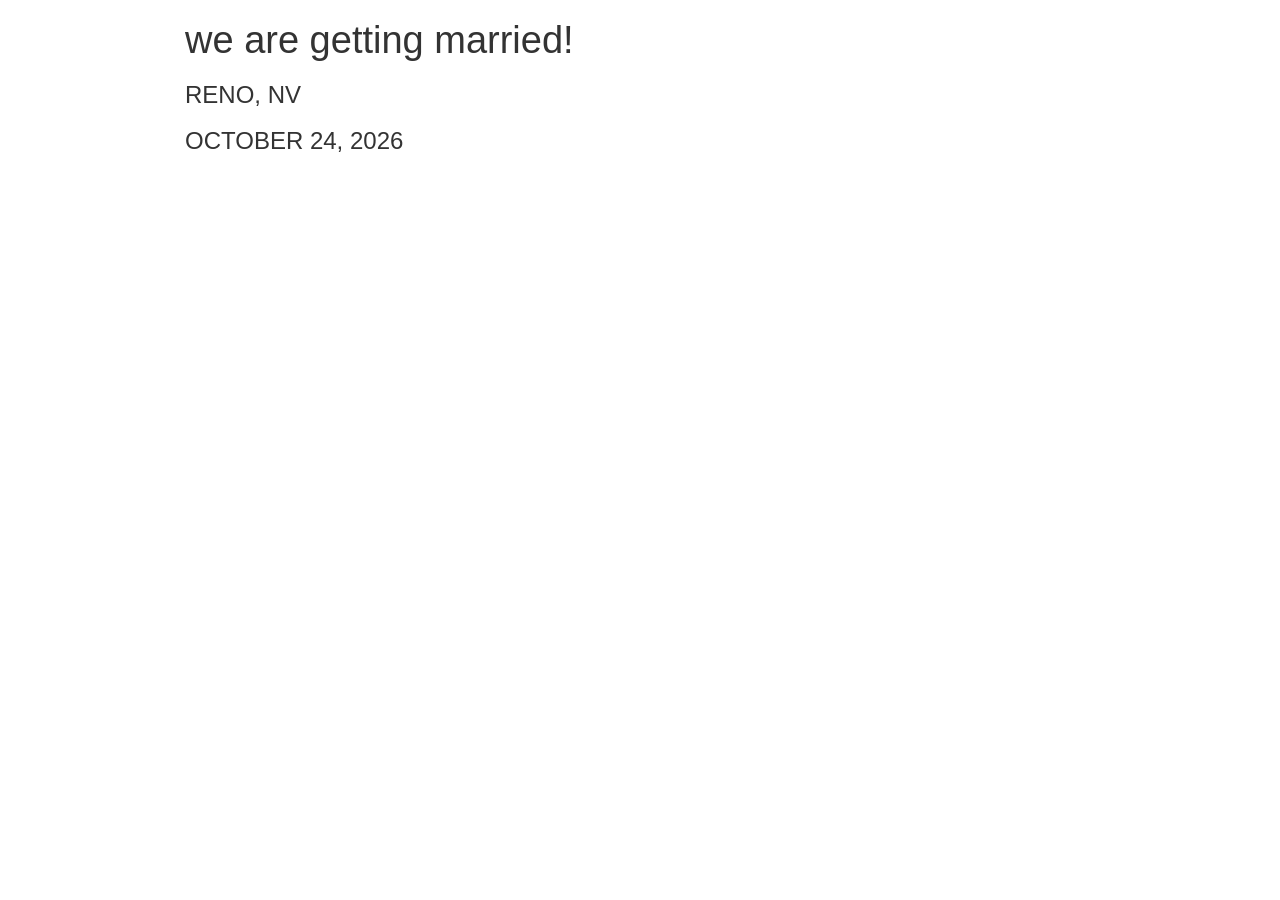
==== docs/index.html @ 5b74a3f0 "Add files via upload" ====
<!DOCTYPE html>

<html>

<head>

<meta charset="utf-8" />
<meta name="generator" content="pandoc" />
<meta http-equiv="X-UA-Compatible" content="IE=EDGE" />




<title>we are getting married!</title>

<script src="site_libs/header-attrs-2.31/header-attrs.js"></script>
<script src="site_libs/jquery-3.6.0/jquery-3.6.0.min.js"></script>
<meta name="viewport" content="width=device-width, initial-scale=1" />
<link href="site_libs/bootstrap-3.3.5/css/bootstrap.min.css" rel="stylesheet" />
<script src="site_libs/bootstrap-3.3.5/js/bootstrap.min.js"></script>
<script src="site_libs/bootstrap-3.3.5/shim/html5shiv.min.js"></script>
<script src="site_libs/bootstrap-3.3.5/shim/respond.min.js"></script>
<style>h1 {font-size: 34px;}
       h1.title {font-size: 38px;}
       h2 {font-size: 30px;}
       h3 {font-size: 24px;}
       h4 {font-size: 18px;}
       h5 {font-size: 16px;}
       h6 {font-size: 12px;}
       code {color: inherit; background-color: rgba(0, 0, 0, 0.04);}
       pre:not([class]) { background-color: white }</style>
<script src="site_libs/navigation-1.1/tabsets.js"></script>
<link href="site_libs/highlightjs-9.12.0/default.css" rel="stylesheet" />
<script src="site_libs/highlightjs-9.12.0/highlight.js"></script>

<style type="text/css">
  code{white-space: pre-wrap;}
  span.smallcaps{font-variant: small-caps;}
  span.underline{text-decoration: underline;}
  div.column{display: inline-block; vertical-align: top; width: 50%;}
  div.hanging-indent{margin-left: 1.5em; text-indent: -1.5em;}
  ul.task-list{list-style: none;}
    </style>

<style type="text/css">code{white-space: pre;}</style>
<script type="text/javascript">
if (window.hljs) {
  hljs.configure({languages: []});
  hljs.initHighlightingOnLoad();
  if (document.readyState && document.readyState === "complete") {
    window.setTimeout(function() { hljs.initHighlighting(); }, 0);
  }
}
</script>









<style type = "text/css">
.main-container {
  max-width: 940px;
  margin-left: auto;
  margin-right: auto;
}
img {
  max-width:100%;
}
.tabbed-pane {
  padding-top: 12px;
}
.html-widget {
  margin-bottom: 20px;
}
button.code-folding-btn:focus {
  outline: none;
}
summary {
  display: list-item;
}
details > summary > p:only-child {
  display: inline;
}
pre code {
  padding: 0;
}
</style>



<!-- tabsets -->

<style type="text/css">
.tabset-dropdown > .nav-tabs {
  display: inline-table;
  max-height: 500px;
  min-height: 44px;
  overflow-y: auto;
  border: 1px solid #ddd;
  border-radius: 4px;
}

.tabset-dropdown > .nav-tabs > li.active:before, .tabset-dropdown > .nav-tabs.nav-tabs-open:before {
  content: "\e259";
  font-family: 'Glyphicons Halflings';
  display: inline-block;
  padding: 10px;
  border-right: 1px solid #ddd;
}

.tabset-dropdown > .nav-tabs.nav-tabs-open > li.active:before {
  content: "\e258";
  font-family: 'Glyphicons Halflings';
  border: none;
}

.tabset-dropdown > .nav-tabs > li.active {
  display: block;
}

.tabset-dropdown > .nav-tabs > li > a,
.tabset-dropdown > .nav-tabs > li > a:focus,
.tabset-dropdown > .nav-tabs > li > a:hover {
  border: none;
  display: inline-block;
  border-radius: 4px;
  background-color: transparent;
}

.tabset-dropdown > .nav-tabs.nav-tabs-open > li {
  display: block;
  float: none;
}

.tabset-dropdown > .nav-tabs > li {
  display: none;
}
</style>

<!-- code folding -->




</head>

<body>


<div class="container-fluid main-container">




<div id="header">



<h1 class="title toc-ignore">we are getting married!</h1>

</div>


<div id="reno-nv" class="section level3">
<h3>RENO, NV</h3>
</div>
<div id="october-24-2026" class="section level3">
<h3>OCTOBER 24, 2026</h3>
</div>




</div>

<script>

// add bootstrap table styles to pandoc tables
function bootstrapStylePandocTables() {
  $('tr.odd').parent('tbody').parent('table').addClass('table table-condensed');
}
$(document).ready(function () {
  bootstrapStylePandocTables();
});


</script>

<!-- tabsets -->

<script>
$(document).ready(function () {
  window.buildTabsets("TOC");
});

$(document).ready(function () {
  $('.tabset-dropdown > .nav-tabs > li').click(function () {
    $(this).parent().toggleClass('nav-tabs-open');
  });
});
</script>

<!-- code folding -->


<!-- dynamically load mathjax for compatibility with self-contained -->
<script>
  (function () {
    var script = document.createElement("script");
    script.type = "text/javascript";
    script.src  = "https://mathjax.rstudio.com/latest/MathJax.js?config=TeX-AMS-MML_HTMLorMML";
    document.getElementsByTagName("head")[0].appendChild(script);
  })();
</script>

</body>
</html>
---- docs/site_libs/highlightjs-9.12.0/default.css ----
.hljs-literal {
  color: #990073;
}

.hljs-number {
  color: #099;
}

.hljs-comment {
  color: #998;
  font-style: italic;
}

.hljs-keyword {
  color: #900;
  font-weight: bold;
}

.hljs-string {
  color: #d14;
}
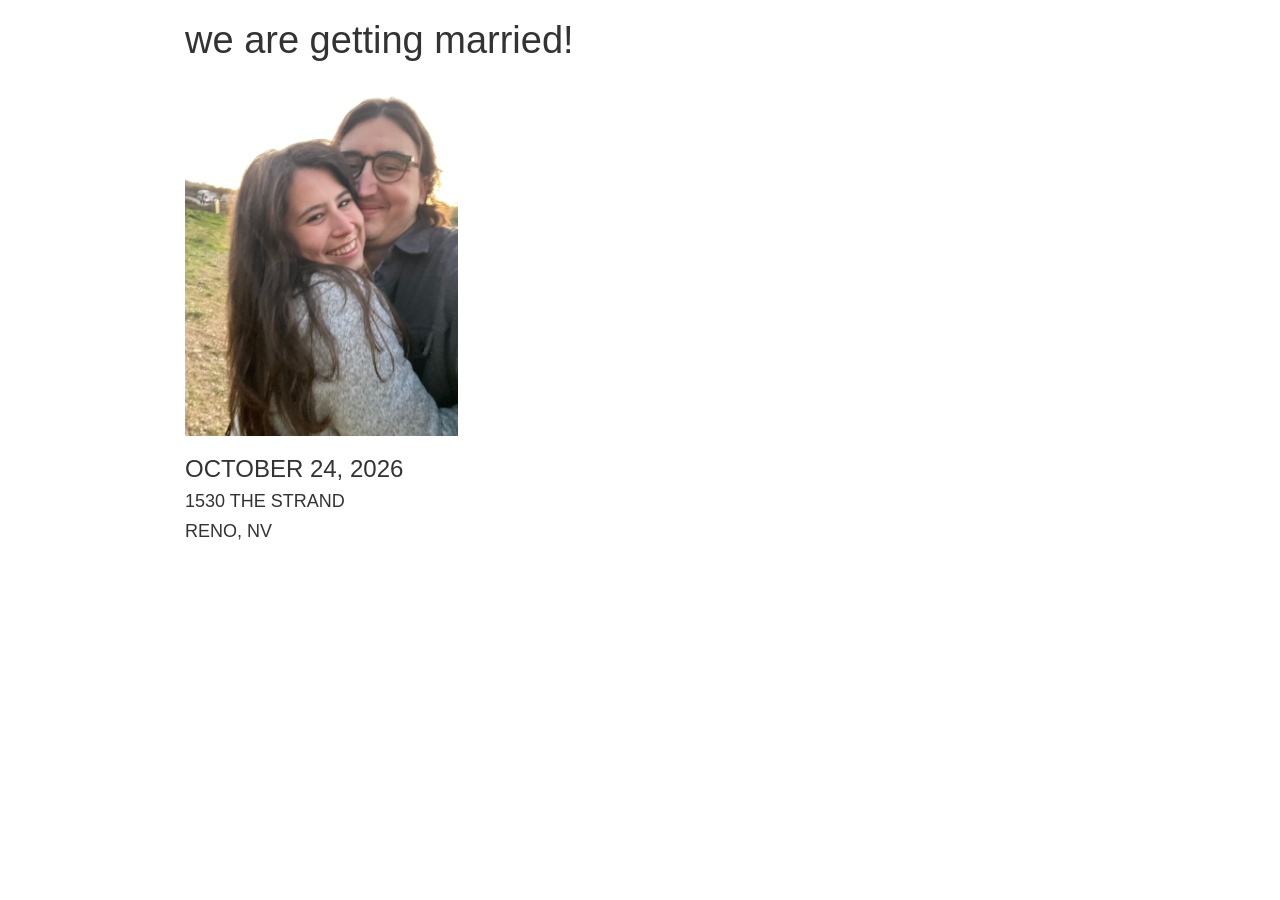
==== commit 16df194a: "Add files via upload" ====
--- a/docs/index.html
+++ b/docs/index.html
@@ -165,11 +165,15 @@
 </div>
 
 
-<div id="reno-nv" class="section level3">
-<h3>RENO, NV</h3>
-</div>
+<p><img src="IMG_5767.JPG" alt="" width="30%" /></p>
 <div id="october-24-2026" class="section level3">
 <h3>OCTOBER 24, 2026</h3>
+<div id="the-strand" class="section level4">
+<h4>1530 THE STRAND</h4>
+</div>
+<div id="reno-nv" class="section level4">
+<h4>RENO, NV</h4>
+</div>
 </div>
 
 
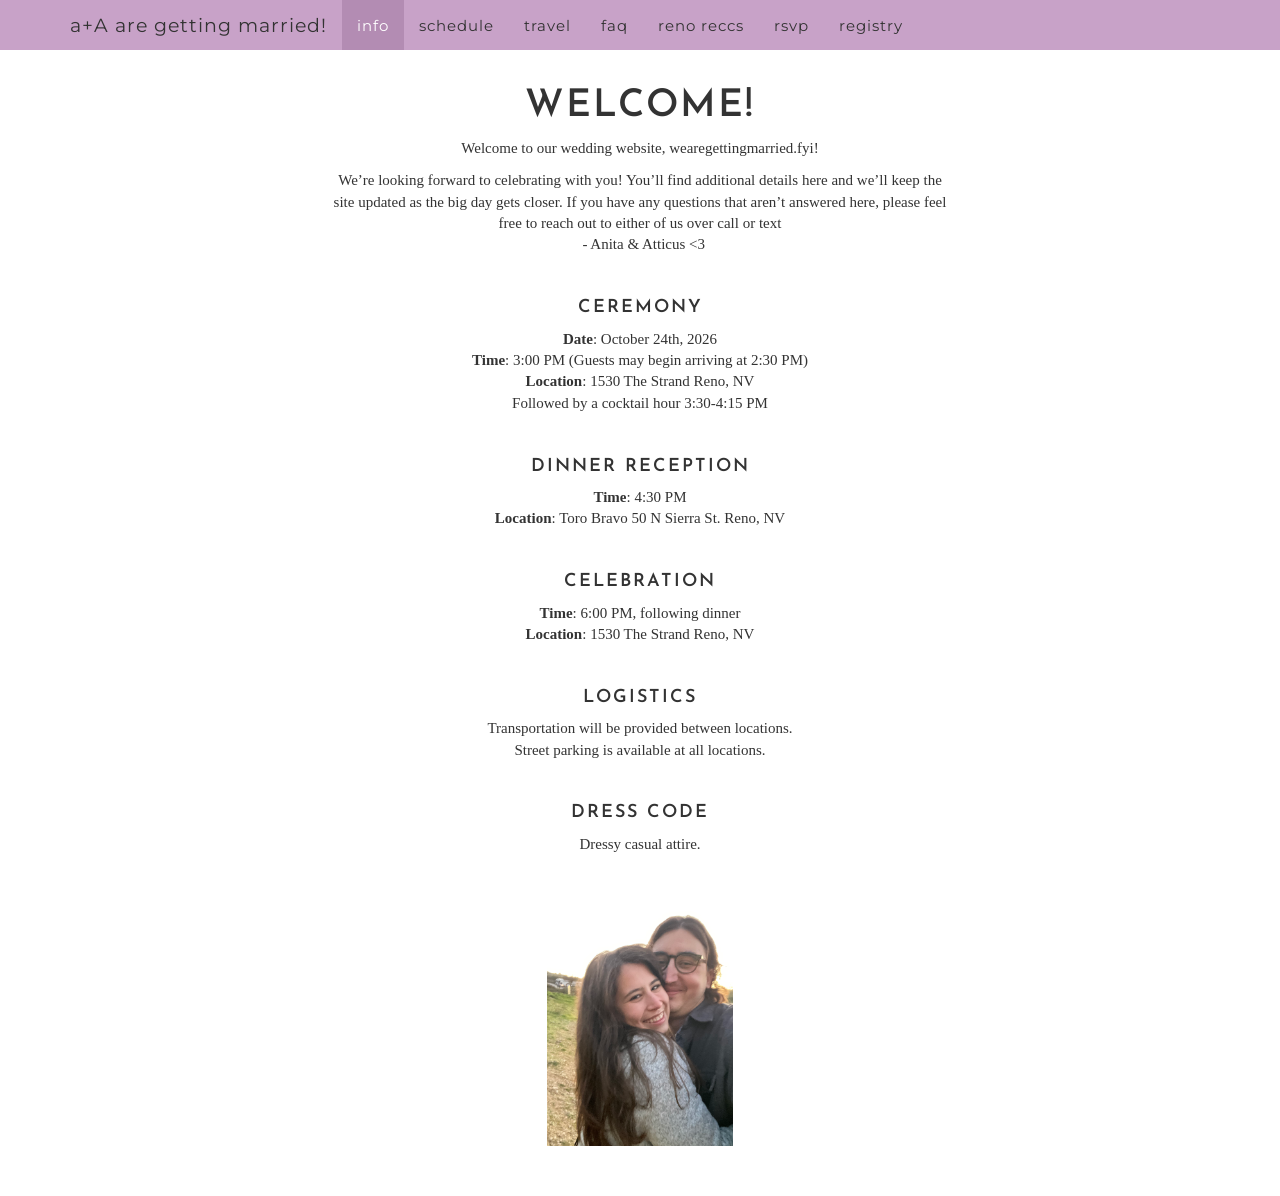
==== commit 16565ffa: "Add files via upload" ====
--- a/docs/index.html
+++ b/docs/index.html
@@ -11,12 +11,12 @@
 
 
 
-<title>we are getting married!</title>
+<title>Welcome!</title>
 
 <script src="site_libs/header-attrs-2.31/header-attrs.js"></script>
 <script src="site_libs/jquery-3.6.0/jquery-3.6.0.min.js"></script>
 <meta name="viewport" content="width=device-width, initial-scale=1" />
-<link href="site_libs/bootstrap-3.3.5/css/bootstrap.min.css" rel="stylesheet" />
+<link href="site_libs/bootstrap-3.3.5/css/cosmo.min.css" rel="stylesheet" />
 <script src="site_libs/bootstrap-3.3.5/js/bootstrap.min.js"></script>
 <script src="site_libs/bootstrap-3.3.5/shim/html5shiv.min.js"></script>
 <script src="site_libs/bootstrap-3.3.5/shim/respond.min.js"></script>
@@ -58,6 +58,7 @@
 
 
 
+<link rel="stylesheet" href="styles.css" type="text/css" />
 
 
 
@@ -91,6 +92,80 @@
 </style>
 
 
+<style type="text/css">
+.dropdown-submenu {
+  position: relative;
+}
+.dropdown-submenu>.dropdown-menu {
+  top: 0;
+  left: 100%;
+  margin-top: -6px;
+  margin-left: -1px;
+  border-radius: 0 6px 6px 6px;
+}
+.dropdown-submenu:hover>.dropdown-menu {
+  display: block;
+}
+.dropdown-submenu>a:after {
+  display: block;
+  content: " ";
+  float: right;
+  width: 0;
+  height: 0;
+  border-color: transparent;
+  border-style: solid;
+  border-width: 5px 0 5px 5px;
+  border-left-color: #cccccc;
+  margin-top: 5px;
+  margin-right: -10px;
+}
+.dropdown-submenu:hover>a:after {
+  border-left-color: #adb5bd;
+}
+.dropdown-submenu.pull-left {
+  float: none;
+}
+.dropdown-submenu.pull-left>.dropdown-menu {
+  left: -100%;
+  margin-left: 10px;
+  border-radius: 6px 0 6px 6px;
+}
+</style>
+
+<script type="text/javascript">
+// manage active state of menu based on current page
+$(document).ready(function () {
+  // active menu anchor
+  href = window.location.pathname
+  href = href.substr(href.lastIndexOf('/') + 1)
+  if (href === "")
+    href = "index.html";
+  var menuAnchor = $('a[href="' + href + '"]');
+
+  // mark the anchor link active (and if it's in a dropdown, also mark that active)
+  var dropdown = menuAnchor.closest('li.dropdown');
+  if (window.bootstrap) { // Bootstrap 4+
+    menuAnchor.addClass('active');
+    dropdown.find('> .dropdown-toggle').addClass('active');
+  } else { // Bootstrap 3
+    menuAnchor.parent().addClass('active');
+    dropdown.addClass('active');
+  }
+
+  // Navbar adjustments
+  var navHeight = $(".navbar").first().height() + 15;
+  var style = document.createElement('style');
+  var pt = "padding-top: " + navHeight + "px; ";
+  var mt = "margin-top: -" + navHeight + "px; ";
+  var css = "";
+  // offset scroll position for anchor links (for fixed navbar)
+  for (var i = 1; i <= 6; i++) {
+    css += ".section h" + i + "{ " + pt + mt + "}\n";
+  }
+  style.innerHTML = "body {" + pt + "padding-bottom: 40px; }\n" + css;
+  document.head.appendChild(style);
+});
+</script>
 
 <!-- tabsets -->
 
@@ -156,24 +231,110 @@
 
 
 
+<div class="navbar navbar-default  navbar-fixed-top" role="navigation">
+  <div class="container">
+    <div class="navbar-header">
+      <button type="button" class="navbar-toggle collapsed" data-toggle="collapse" data-bs-toggle="collapse" data-target="#navbar" data-bs-target="#navbar">
+        <span class="icon-bar"></span>
+        <span class="icon-bar"></span>
+        <span class="icon-bar"></span>
+      </button>
+      <a class="navbar-brand" href="index.html">a+A are getting married!</a>
+    </div>
+    <div id="navbar" class="navbar-collapse collapse">
+      <ul class="nav navbar-nav">
+        <li>
+  <a href="index.html">info</a>
+</li>
+<li>
+  <a href="schedule.html">schedule</a>
+</li>
+<li>
+  <a href="travel.html">travel</a>
+</li>
+<li>
+  <a href="faq.html">faq</a>
+</li>
+<li>
+  <a href="recs.html">reno reccs</a>
+</li>
+<li>
+  <a href="rsvp.html">rsvp</a>
+</li>
+<li>
+  <a href="registry.html">registry</a>
+</li>
+      </ul>
+      <ul class="nav navbar-nav navbar-right">
+        
+      </ul>
+    </div><!--/.nav-collapse -->
+  </div><!--/.container -->
+</div><!--/.navbar -->
+
 <div id="header">
 
 
 
-<h1 class="title toc-ignore">we are getting married!</h1>
-
-</div>
-
-
+<h1 class="title toc-ignore">Welcome!</h1>
+
+</div>
+
+
+<style>
+  .main-container {
+    text-align: center;
+  }
+</style>
+<p>Welcome to our wedding website, wearegettingmarried.fyi!<br />
+</p>
+<p>We’re looking forward to celebrating with you! You’ll find additional
+details here and we’ll keep the site updated as the big day gets closer.
+If you have any questions that aren’t answered here, please feel free to
+reach out to either of us over call or text<br />
+  - Anita &amp; Atticus &lt;3</p>
+<p><br />
+</p>
+<div id="ceremony" class="section level4">
+<h4>Ceremony</h4>
+<p><strong>Date</strong>: October 24th, 2026<br />
+<strong>Time</strong>: 3:00 PM (Guests may begin arriving at 2:30
+PM)<br />
+<strong>Location</strong>: 1530 The Strand Reno, NV<br />
+Followed by a cocktail hour 3:30-4:15 PM<br />
+</p>
+<p><br />
+</p>
+</div>
+<div id="dinner-reception" class="section level4">
+<h4>Dinner reception</h4>
+<p><strong>Time</strong>: 4:30 PM<br />
+<strong>Location</strong>: Toro Bravo 50 N Sierra St. Reno, NV<br />
+</p>
+<p><br />
+</p>
+</div>
+<div id="celebration" class="section level4">
+<h4>Celebration</h4>
+<p><strong>Time</strong>: 6:00 PM, following dinner<br />
+<strong>Location</strong>: 1530 The Strand Reno, NV<br />
+</p>
+<p><br />
+</p>
+</div>
+<div id="logistics" class="section level4">
+<h4>Logistics</h4>
+<p>Transportation will be provided between locations.<br />
+Street parking is available at all locations.</p>
+<p><br />
+</p>
+</div>
+<div id="dress-code" class="section level4">
+<h4>Dress code</h4>
+<p>Dressy casual attire.</p>
+<p><br />
+</p>
 <p><img src="IMG_5767.JPG" alt="" width="30%" /></p>
-<div id="october-24-2026" class="section level3">
-<h3>OCTOBER 24, 2026</h3>
-<div id="the-strand" class="section level4">
-<h4>1530 THE STRAND</h4>
-</div>
-<div id="reno-nv" class="section level4">
-<h4>RENO, NV</h4>
-</div>
 </div>
 
 
--- a/docs/site_libs/bootstrap-3.3.5/css/cosmo.min.css
+++ b/docs/site_libs/bootstrap-3.3.5/css/cosmo.min.css
@@ -0,0 +1,30 @@
+@font-face {
+  font-family: 'Source Sans Pro';
+  font-style: normal;
+  font-weight: 300;
+  src: url(fonts/SourceSansProLight.ttf) format('truetype');
+}
+@font-face {
+  font-family: 'Source Sans Pro';
+  font-style: normal;
+  font-weight: 400;
+  src: url(fonts/SourceSansPro.ttf) format('truetype');
+}
+@font-face {
+  font-family: 'Source Sans Pro';
+  font-style: normal;
+  font-weight: 700;
+  src: url(fonts/SourceSansProBold.ttf) format('truetype');
+}
+
+/*!
+ * bootswatch v3.3.6
+ * Homepage: http://bootswatch.com
+ * Copyright 2012-2015 Thomas Park
+ * Licensed under MIT
+ * Based on Bootstrap
+*//*!
+ * Bootstrap v3.3.6 (http://getbootstrap.com)
+ * Copyright 2011-2015 Twitter, Inc.
+ * Licensed under MIT (https://github.com/twbs/bootstrap/blob/master/LICENSE)
+ *//*! normalize.css v3.0.3 | MIT License | github.com/necolas/normalize.css */html{font-family:sans-serif;-ms-text-size-adjust:100%;-webkit-text-size-adjust:100%}body{margin:0}article,aside,details,figcaption,figure,footer,header,hgroup,main,menu,nav,section,summary{display:block}audio,canvas,progress,video{display:inline-block;vertical-align:baseline}audio:not([controls]){display:none;height:0}[hidden],template{display:none}a{background-color:transparent}a:active,a:hover{outline:0}abbr[title]{border-bottom:1px dotted}b,strong{font-weight:bold}dfn{font-style:italic}h1{font-size:2em;margin:0.67em 0}mark{background:#ff0;color:#000}small{font-size:80%}sub,sup{font-size:75%;line-height:0;position:relative;vertical-align:baseline}sup{top:-0.5em}sub{bottom:-0.25em}img{border:0}svg:not(:root){overflow:hidden}figure{margin:1em 40px}hr{-webkit-box-sizing:content-box;-moz-box-sizing:content-box;box-sizing:content-box;height:0}pre{overflow:auto}code,kbd,pre,samp{font-family:monospace, monospace;font-size:1em}button,input,optgroup,select,textarea{color:inherit;font:inherit;margin:0}button{overflow:visible}button,select{text-transform:none}button,html input[type="button"],input[type="reset"],input[type="submit"]{-webkit-appearance:button;cursor:pointer}button[disabled],html input[disabled]{cursor:default}button::-moz-focus-inner,input::-moz-focus-inner{border:0;padding:0}input{line-height:normal}input[type="checkbox"],input[type="radio"]{-webkit-box-sizing:border-box;-moz-box-sizing:border-box;box-sizing:border-box;padding:0}input[type="number"]::-webkit-inner-spin-button,input[type="number"]::-webkit-outer-spin-button{height:auto}input[type="search"]{-webkit-appearance:textfield;-webkit-box-sizing:content-box;-moz-box-sizing:content-box;box-sizing:content-box}input[type="search"]::-webkit-search-cancel-button,input[type="search"]::-webkit-search-decoration{-webkit-appearance:none}fieldset{border:1px solid #c0c0c0;margin:0 2px;padding:0.35em 0.625em 0.75em}legend{border:0;padding:0}textarea{overflow:auto}optgroup{font-weight:bold}table{border-collapse:collapse;border-spacing:0}td,th{padding:0}/*! Source: https://github.com/h5bp/html5-boilerplate/blob/master/src/css/main.css */@media print{*,*:before,*:after{background:transparent !important;color:#000 !important;-webkit-box-shadow:none !important;box-shadow:none !important;text-shadow:none !important}a,a:visited{text-decoration:underline}a[href]:after{content:" (" attr(href) ")"}abbr[title]:after{content:" (" attr(title) ")"}a[href^="#"]:after,a[href^="javascript:"]:after{content:""}pre,blockquote{border:1px solid #999;page-break-inside:avoid}thead{display:table-header-group}tr,img{page-break-inside:avoid}img{max-width:100% !important}p,h2,h3{orphans:3;widows:3}h2,h3{page-break-after:avoid}.navbar{display:none}.btn>.caret,.dropup>.btn>.caret{border-top-color:#000 !important}.label{border:1px solid #000}.table{border-collapse:collapse !important}.table td,.table th{background-color:#fff !important}.table-bordered th,.table-bordered td{border:1px solid #ddd !important}}@font-face{font-family:'Glyphicons Halflings';src:url('../fonts/glyphicons-halflings-regular.eot');src:url('../fonts/glyphicons-halflings-regular.eot?#iefix') format('embedded-opentype'),url('../fonts/glyphicons-halflings-regular.woff') format('woff'),url('../fonts/glyphicons-halflings-regular.ttf') format('truetype'),url('../fonts/glyphicons-halflings-regular.svg#glyphicons_halflingsregular') format('svg')}.glyphicon{position:relative;top:1px;display:inline-block;font-family:'Glyphicons Halflings';font-style:normal;font-weight:normal;line-height:1;-webkit-font-smoothing:antialiased;-moz-osx-font-smoothing:grayscale}.glyphicon-asterisk:before{content:"\002a"}.glyphicon-plus:before{content:"\002b"}.glyphicon-euro:before,.glyphicon-eur:before{content:"\20ac"}.glyphicon-minus:before{content:"\2212"}.glyphicon-cloud:before{content:"\2601"}.glyphicon-envelope:before{content:"\2709"}.glyphicon-pencil:before{content:"\270f"}.glyphicon-glass:before{content:"\e001"}.glyphicon-music:before{content:"\e002"}.glyphicon-search:before{content:"\e003"}.glyphicon-heart:before{content:"\e005"}.glyphicon-star:before{content:"\e006"}.glyphicon-star-empty:before{content:"\e007"}.glyphicon-user:before{content:"\e008"}.glyphicon-film:before{content:"\e009"}.glyphicon-th-large:before{content:"\e010"}.glyphicon-th:before{content:"\e011"}.glyphicon-th-list:before{content:"\e012"}.glyphicon-ok:before{content:"\e013"}.glyphicon-remove:before{content:"\e014"}.glyphicon-zoom-in:before{content:"\e015"}.glyphicon-zoom-out:before{content:"\e016"}.glyphicon-off:before{content:"\e017"}.glyphicon-signal:before{content:"\e018"}.glyphicon-cog:before{content:"\e019"}.glyphicon-trash:before{content:"\e020"}.glyphicon-home:before{content:"\e021"}.glyphicon-file:before{content:"\e022"}.glyphicon-time:before{content:"\e023"}.glyphicon-road:before{content:"\e024"}.glyphicon-download-alt:before{content:"\e025"}.glyphicon-download:before{content:"\e026"}.glyphicon-upload:before{content:"\e027"}.glyphicon-inbox:before{content:"\e028"}.glyphicon-play-circle:before{content:"\e029"}.glyphicon-repeat:before{content:"\e030"}.glyphicon-refresh:before{content:"\e031"}.glyphicon-list-alt:before{content:"\e032"}.glyphicon-lock:before{content:"\e033"}.glyphicon-flag:before{content:"\e034"}.glyphicon-headphones:before{content:"\e035"}.glyphicon-volume-off:before{content:"\e036"}.glyphicon-volume-down:before{content:"\e037"}.glyphicon-volume-up:before{content:"\e038"}.glyphicon-qrcode:before{content:"\e039"}.glyphicon-barcode:before{content:"\e040"}.glyphicon-tag:before{content:"\e041"}.glyphicon-tags:before{content:"\e042"}.glyphicon-book:before{content:"\e043"}.glyphicon-bookmark:before{content:"\e044"}.glyphicon-print:before{content:"\e045"}.glyphicon-camera:before{content:"\e046"}.glyphicon-font:before{content:"\e047"}.glyphicon-bold:before{content:"\e048"}.glyphicon-italic:before{content:"\e049"}.glyphicon-text-height:before{content:"\e050"}.glyphicon-text-width:before{content:"\e051"}.glyphicon-align-left:before{content:"\e052"}.glyphicon-align-center:before{content:"\e053"}.glyphicon-align-right:before{content:"\e054"}.glyphicon-align-justify:before{content:"\e055"}.glyphicon-list:before{content:"\e056"}.glyphicon-indent-left:before{content:"\e057"}.glyphicon-indent-right:before{content:"\e058"}.glyphicon-facetime-video:before{content:"\e059"}.glyphicon-picture:before{content:"\e060"}.glyphicon-map-marker:before{content:"\e062"}.glyphicon-adjust:before{content:"\e063"}.glyphicon-tint:before{content:"\e064"}.glyphicon-edit:before{content:"\e065"}.glyphicon-share:before{content:"\e066"}.glyphicon-check:before{content:"\e067"}.glyphicon-move:before{content:"\e068"}.glyphicon-step-backward:before{content:"\e069"}.glyphicon-fast-backward:before{content:"\e070"}.glyphicon-backward:before{content:"\e071"}.glyphicon-play:before{content:"\e072"}.glyphicon-pause:before{content:"\e073"}.glyphicon-stop:before{content:"\e074"}.glyphicon-forward:before{content:"\e075"}.glyphicon-fast-forward:before{content:"\e076"}.glyphicon-step-forward:before{content:"\e077"}.glyphicon-eject:before{content:"\e078"}.glyphicon-chevron-left:before{content:"\e079"}.glyphicon-chevron-right:before{content:"\e080"}.glyphicon-plus-sign:before{content:"\e081"}.glyphicon-minus-sign:before{content:"\e082"}.glyphicon-remove-sign:before{content:"\e083"}.glyphicon-ok-sign:before{content:"\e084"}.glyphicon-question-sign:before{content:"\e085"}.glyphicon-info-sign:before{content:"\e086"}.glyphicon-screenshot:before{content:"\e087"}.glyphicon-remove-circle:before{content:"\e088"}.glyphicon-ok-circle:before{content:"\e089"}.glyphicon-ban-circle:before{content:"\e090"}.glyphicon-arrow-left:before{content:"\e091"}.glyphicon-arrow-right:before{content:"\e092"}.glyphicon-arrow-up:before{content:"\e093"}.glyphicon-arrow-down:before{content:"\e094"}.glyphicon-share-alt:before{content:"\e095"}.glyphicon-resize-full:before{content:"\e096"}.glyphicon-resize-small:before{content:"\e097"}.glyphicon-exclamation-sign:before{content:"\e101"}.glyphicon-gift:before{content:"\e102"}.glyphicon-leaf:before{content:"\e103"}.glyphicon-fire:before{content:"\e104"}.glyphicon-eye-open:before{content:"\e105"}.glyphicon-eye-close:before{content:"\e106"}.glyphicon-warning-sign:before{content:"\e107"}.glyphicon-plane:before{content:"\e108"}.glyphicon-calendar:before{content:"\e109"}.glyphicon-random:before{content:"\e110"}.glyphicon-comment:before{content:"\e111"}.glyphicon-magnet:before{content:"\e112"}.glyphicon-chevron-up:before{content:"\e113"}.glyphicon-chevron-down:before{content:"\e114"}.glyphicon-retweet:before{content:"\e115"}.glyphicon-shopping-cart:before{content:"\e116"}.glyphicon-folder-close:before{content:"\e117"}.glyphicon-folder-open:before{content:"\e118"}.glyphicon-resize-vertical:before{content:"\e119"}.glyphicon-resize-horizontal:before{content:"\e120"}.glyphicon-hdd:before{content:"\e121"}.glyphicon-bullhorn:before{content:"\e122"}.glyphicon-bell:before{content:"\e123"}.glyphicon-certificate:before{content:"\e124"}.glyphicon-thumbs-up:before{content:"\e125"}.glyphicon-thumbs-down:before{content:"\e126"}.glyphicon-hand-right:before{content:"\e127"}.glyphicon-hand-left:before{content:"\e128"}.glyphicon-hand-up:before{content:"\e129"}.glyphicon-hand-down:before{content:"\e130"}.glyphicon-circle-arrow-right:before{content:"\e131"}.glyphicon-circle-arrow-left:before{content:"\e132"}.glyphicon-circle-arrow-up:before{content:"\e133"}.glyphicon-circle-arrow-down:before{content:"\e134"}.glyphicon-globe:before{content:"\e135"}.glyphicon-wrench:before{content:"\e136"}.glyphicon-tasks:before{content:"\e137"}.glyphicon-filter:before{content:"\e138"}.glyphicon-briefcase:before{content:"\e139"}.glyphicon-fullscreen:before{content:"\e140"}.glyphicon-dashboard:before{content:"\e141"}.glyphicon-paperclip:before{content:"\e142"}.glyphicon-heart-empty:before{content:"\e143"}.glyphicon-link:before{content:"\e144"}.glyphicon-phone:before{content:"\e145"}.glyphicon-pushpin:before{content:"\e146"}.glyphicon-usd:before{content:"\e148"}.glyphicon-gbp:before{content:"\e149"}.glyphicon-sort:before{content:"\e150"}.glyphicon-sort-by-alphabet:before{content:"\e151"}.glyphicon-sort-by-alphabet-alt:before{content:"\e152"}.glyphicon-sort-by-order:before{content:"\e153"}.glyphicon-sort-by-order-alt:before{content:"\e154"}.glyphicon-sort-by-attributes:before{content:"\e155"}.glyphicon-sort-by-attributes-alt:before{content:"\e156"}.glyphicon-unchecked:before{content:"\e157"}.glyphicon-expand:before{content:"\e158"}.glyphicon-collapse-down:before{content:"\e159"}.glyphicon-collapse-up:before{content:"\e160"}.glyphicon-log-in:before{content:"\e161"}.glyphicon-flash:before{content:"\e162"}.glyphicon-log-out:before{content:"\e163"}.glyphicon-new-window:before{content:"\e164"}.glyphicon-record:before{content:"\e165"}.glyphicon-save:before{content:"\e166"}.glyphicon-open:before{content:"\e167"}.glyphicon-saved:before{content:"\e168"}.glyphicon-import:before{content:"\e169"}.glyphicon-export:before{content:"\e170"}.glyphicon-send:before{content:"\e171"}.glyphicon-floppy-disk:before{content:"\e172"}.glyphicon-floppy-saved:before{content:"\e173"}.glyphicon-floppy-remove:before{content:"\e174"}.glyphicon-floppy-save:before{content:"\e175"}.glyphicon-floppy-open:before{content:"\e176"}.glyphicon-credit-card:before{content:"\e177"}.glyphicon-transfer:before{content:"\e178"}.glyphicon-cutlery:before{content:"\e179"}.glyphicon-header:before{content:"\e180"}.glyphicon-compressed:before{content:"\e181"}.glyphicon-earphone:before{content:"\e182"}.glyphicon-phone-alt:before{content:"\e183"}.glyphicon-tower:before{content:"\e184"}.glyphicon-stats:before{content:"\e185"}.glyphicon-sd-video:before{content:"\e186"}.glyphicon-hd-video:before{content:"\e187"}.glyphicon-subtitles:before{content:"\e188"}.glyphicon-sound-stereo:before{content:"\e189"}.glyphicon-sound-dolby:before{content:"\e190"}.glyphicon-sound-5-1:before{content:"\e191"}.glyphicon-sound-6-1:before{content:"\e192"}.glyphicon-sound-7-1:before{content:"\e193"}.glyphicon-copyright-mark:before{content:"\e194"}.glyphicon-registration-mark:before{content:"\e195"}.glyphicon-cloud-download:before{content:"\e197"}.glyphicon-cloud-upload:before{content:"\e198"}.glyphicon-tree-conifer:before{content:"\e199"}.glyphicon-tree-deciduous:before{content:"\e200"}.glyphicon-cd:before{content:"\e201"}.glyphicon-save-file:before{content:"\e202"}.glyphicon-open-file:before{content:"\e203"}.glyphicon-level-up:before{content:"\e204"}.glyphicon-copy:before{content:"\e205"}.glyphicon-paste:before{content:"\e206"}.glyphicon-alert:before{content:"\e209"}.glyphicon-equalizer:before{content:"\e210"}.glyphicon-king:before{content:"\e211"}.glyphicon-queen:before{content:"\e212"}.glyphicon-pawn:before{content:"\e213"}.glyphicon-bishop:before{content:"\e214"}.glyphicon-knight:before{content:"\e215"}.glyphicon-baby-formula:before{content:"\e216"}.glyphicon-tent:before{content:"\26fa"}.glyphicon-blackboard:before{content:"\e218"}.glyphicon-bed:before{content:"\e219"}.glyphicon-apple:before{content:"\f8ff"}.glyphicon-erase:before{content:"\e221"}.glyphicon-hourglass:before{content:"\231b"}.glyphicon-lamp:before{content:"\e223"}.glyphicon-duplicate:before{content:"\e224"}.glyphicon-piggy-bank:before{content:"\e225"}.glyphicon-scissors:before{content:"\e226"}.glyphicon-bitcoin:before{content:"\e227"}.glyphicon-btc:before{content:"\e227"}.glyphicon-xbt:before{content:"\e227"}.glyphicon-yen:before{content:"\00a5"}.glyphicon-jpy:before{content:"\00a5"}.glyphicon-ruble:before{content:"\20bd"}.glyphicon-rub:before{content:"\20bd"}.glyphicon-scale:before{content:"\e230"}.glyphicon-ice-lolly:before{content:"\e231"}.glyphicon-ice-lolly-tasted:before{content:"\e232"}.glyphicon-education:before{content:"\e233"}.glyphicon-option-horizontal:before{content:"\e234"}.glyphicon-option-vertical:before{content:"\e235"}.glyphicon-menu-hamburger:before{content:"\e236"}.glyphicon-modal-window:before{content:"\e237"}.glyphicon-oil:before{content:"\e238"}.glyphicon-grain:before{content:"\e239"}.glyphicon-sunglasses:before{content:"\e240"}.glyphicon-text-size:before{content:"\e241"}.glyphicon-text-color:before{content:"\e242"}.glyphicon-text-background:before{content:"\e243"}.glyphicon-object-align-top:before{content:"\e244"}.glyphicon-object-align-bottom:before{content:"\e245"}.glyphicon-object-align-horizontal:before{content:"\e246"}.glyphicon-object-align-left:before{content:"\e247"}.glyphicon-object-align-vertical:before{content:"\e248"}.glyphicon-object-align-right:before{content:"\e249"}.glyphicon-triangle-right:before{content:"\e250"}.glyphicon-triangle-left:before{content:"\e251"}.glyphicon-triangle-bottom:before{content:"\e252"}.glyphicon-triangle-top:before{content:"\e253"}.glyphicon-console:before{content:"\e254"}.glyphicon-superscript:before{content:"\e255"}.glyphicon-subscript:before{content:"\e256"}.glyphicon-menu-left:before{content:"\e257"}.glyphicon-menu-right:before{content:"\e258"}.glyphicon-menu-down:before{content:"\e259"}.glyphicon-menu-up:before{content:"\e260"}*{-webkit-box-sizing:border-box;-moz-box-sizing:border-box;box-sizing:border-box}*:before,*:after{-webkit-box-sizing:border-box;-moz-box-sizing:border-box;box-sizing:border-box}html{font-size:10px;-webkit-tap-highlight-color:rgba(0,0,0,0)}body{font-family:"Source Sans Pro",Calibri,Candara,Arial,sans-serif;font-size:15px;line-height:1.42857143;color:#333333;background-color:#ffffff}input,button,select,textarea{font-family:inherit;font-size:inherit;line-height:inherit}a{color:#2780e3;text-decoration:none}a:hover,a:focus{color:#165ba8;text-decoration:underline}a:focus{outline:thin dotted;outline:5px auto -webkit-focus-ring-color;outline-offset:-2px}figure{margin:0}img{vertical-align:middle}.img-responsive,.thumbnail>img,.thumbnail a>img,.carousel-inner>.item>img,.carousel-inner>.item>a>img{display:block;max-width:100%;height:auto}.img-rounded{border-radius:0}.img-thumbnail{padding:4px;line-height:1.42857143;background-color:#ffffff;border:1px solid #dddddd;border-radius:0;-webkit-transition:all .2s ease-in-out;-o-transition:all .2s ease-in-out;transition:all .2s ease-in-out;display:inline-block;max-width:100%;height:auto}.img-circle{border-radius:50%}hr{margin-top:21px;margin-bottom:21px;border:0;border-top:1px solid #e6e6e6}.sr-only{position:absolute;width:1px;height:1px;margin:-1px;padding:0;overflow:hidden;clip:rect(0, 0, 0, 0);border:0}.sr-only-focusable:active,.sr-only-focusable:focus{position:static;width:auto;height:auto;margin:0;overflow:visible;clip:auto}[role="button"]{cursor:pointer}h1,h2,h3,h4,h5,h6,.h1,.h2,.h3,.h4,.h5,.h6{font-family:"Source Sans Pro",Calibri,Candara,Arial,sans-serif;font-weight:300;line-height:1.1;color:inherit}h1 small,h2 small,h3 small,h4 small,h5 small,h6 small,.h1 small,.h2 small,.h3 small,.h4 small,.h5 small,.h6 small,h1 .small,h2 .small,h3 .small,h4 .small,h5 .small,h6 .small,.h1 .small,.h2 .small,.h3 .small,.h4 .small,.h5 .small,.h6 .small{font-weight:normal;line-height:1;color:#999999}h1,.h1,h2,.h2,h3,.h3{margin-top:21px;margin-bottom:10.5px}h1 small,.h1 small,h2 small,.h2 small,h3 small,.h3 small,h1 .small,.h1 .small,h2 .small,.h2 .small,h3 .small,.h3 .small{font-size:65%}h4,.h4,h5,.h5,h6,.h6{margin-top:10.5px;margin-bottom:10.5px}h4 small,.h4 small,h5 small,.h5 small,h6 small,.h6 small,h4 .small,.h4 .small,h5 .small,.h5 .small,h6 .small,.h6 .small{font-size:75%}h1,.h1{font-size:39px}h2,.h2{font-size:32px}h3,.h3{font-size:26px}h4,.h4{font-size:19px}h5,.h5{font-size:15px}h6,.h6{font-size:13px}p{margin:0 0 10.5px}.lead{margin-bottom:21px;font-size:17px;font-weight:300;line-height:1.4}@media (min-width:768px){.lead{font-size:22.5px}}small,.small{font-size:86%}mark,.mark{background-color:#ff7518;padding:.2em}.text-left{text-align:left}.text-right{text-align:right}.text-center{text-align:center}.text-justify{text-align:justify}.text-nowrap{white-space:nowrap}.text-lowercase{text-transform:lowercase}.text-uppercase{text-transform:uppercase}.text-capitalize{text-transform:capitalize}.text-muted{color:#999999}.text-primary{color:#2780e3}a.text-primary:hover,a.text-primary:focus{color:#1967be}.text-success{color:#ffffff}a.text-success:hover,a.text-success:focus{color:#e6e6e6}.text-info{color:#ffffff}a.text-info:hover,a.text-info:focus{color:#e6e6e6}.text-warning{color:#ffffff}a.text-warning:hover,a.text-warning:focus{color:#e6e6e6}.text-danger{color:#ffffff}a.text-danger:hover,a.text-danger:focus{color:#e6e6e6}.bg-primary{color:#fff;background-color:#2780e3}a.bg-primary:hover,a.bg-primary:focus{background-color:#1967be}.bg-success{background-color:#3fb618}a.bg-success:hover,a.bg-success:focus{background-color:#2f8912}.bg-info{background-color:#9954bb}a.bg-info:hover,a.bg-info:focus{background-color:#7e3f9d}.bg-warning{background-color:#ff7518}a.bg-warning:hover,a.bg-warning:focus{background-color:#e45c00}.bg-danger{background-color:#ff0039}a.bg-danger:hover,a.bg-danger:focus{background-color:#cc002e}.page-header{padding-bottom:9.5px;margin:42px 0 21px;border-bottom:1px solid #e6e6e6}ul,ol{margin-top:0;margin-bottom:10.5px}ul ul,ol ul,ul ol,ol ol{margin-bottom:0}.list-unstyled{padding-left:0;list-style:none}.list-inline{padding-left:0;list-style:none;margin-left:-5px}.list-inline>li{display:inline-block;padding-left:5px;padding-right:5px}dl{margin-top:0;margin-bottom:21px}dt,dd{line-height:1.42857143}dt{font-weight:bold}dd{margin-left:0}@media (min-width:768px){.dl-horizontal dt{float:left;width:160px;clear:left;text-align:right;overflow:hidden;text-overflow:ellipsis;white-space:nowrap}.dl-horizontal dd{margin-left:180px}}abbr[title],abbr[data-original-title]{cursor:help;border-bottom:1px dotted #999999}.initialism{font-size:90%;text-transform:uppercase}blockquote{padding:10.5px 21px;margin:0 0 21px;font-size:18.75px;border-left:5px solid #e6e6e6}blockquote p:last-child,blockquote ul:last-child,blockquote ol:last-child{margin-bottom:0}blockquote footer,blockquote small,blockquote .small{display:block;font-size:80%;line-height:1.42857143;color:#999999}blockquote footer:before,blockquote small:before,blockquote .small:before{content:'\2014 \00A0'}.blockquote-reverse,blockquote.pull-right{padding-right:15px;padding-left:0;border-right:5px solid #e6e6e6;border-left:0;text-align:right}.blockquote-reverse footer:before,blockquote.pull-right footer:before,.blockquote-reverse small:before,blockquote.pull-right small:before,.blockquote-reverse .small:before,blockquote.pull-right .small:before{content:''}.blockquote-reverse footer:after,blockquote.pull-right footer:after,.blockquote-reverse small:after,blockquote.pull-right small:after,.blockquote-reverse .small:after,blockquote.pull-right .small:after{content:'\00A0 \2014'}address{margin-bottom:21px;font-style:normal;line-height:1.42857143}code,kbd,pre,samp{font-family:monospace}code{padding:2px 4px;font-size:90%;color:#c7254e;background-color:#f9f2f4;border-radius:0}kbd{padding:2px 4px;font-size:90%;color:#ffffff;background-color:#333333;border-radius:0;-webkit-box-shadow:inset 0 -1px 0 rgba(0,0,0,0.25);box-shadow:inset 0 -1px 0 rgba(0,0,0,0.25)}kbd kbd{padding:0;font-size:100%;font-weight:bold;-webkit-box-shadow:none;box-shadow:none}pre{display:block;padding:10px;margin:0 0 10.5px;font-size:14px;line-height:1.42857143;word-break:break-all;word-wrap:break-word;color:#333333;background-color:#f5f5f5;border:1px solid #cccccc;border-radius:0}pre code{padding:0;font-size:inherit;color:inherit;white-space:pre-wrap;background-color:transparent;border-radius:0}.pre-scrollable{max-height:340px;overflow-y:scroll}.container{margin-right:auto;margin-left:auto;padding-left:15px;padding-right:15px}@media (min-width:768px){.container{width:750px}}@media (min-width:992px){.container{width:970px}}@media (min-width:1200px){.container{width:1170px}}.container-fluid{margin-right:auto;margin-left:auto;padding-left:15px;padding-right:15px}.row{margin-left:-15px;margin-right:-15px}.col-xs-1,.col-sm-1,.col-md-1,.col-lg-1,.col-xs-2,.col-sm-2,.col-md-2,.col-lg-2,.col-xs-3,.col-sm-3,.col-md-3,.col-lg-3,.col-xs-4,.col-sm-4,.col-md-4,.col-lg-4,.col-xs-5,.col-sm-5,.col-md-5,.col-lg-5,.col-xs-6,.col-sm-6,.col-md-6,.col-lg-6,.col-xs-7,.col-sm-7,.col-md-7,.col-lg-7,.col-xs-8,.col-sm-8,.col-md-8,.col-lg-8,.col-xs-9,.col-sm-9,.col-md-9,.col-lg-9,.col-xs-10,.col-sm-10,.col-md-10,.col-lg-10,.col-xs-11,.col-sm-11,.col-md-11,.col-lg-11,.col-xs-12,.col-sm-12,.col-md-12,.col-lg-12{position:relative;min-height:1px;padding-left:15px;padding-right:15px}.col-xs-1,.col-xs-2,.col-xs-3,.col-xs-4,.col-xs-5,.col-xs-6,.col-xs-7,.col-xs-8,.col-xs-9,.col-xs-10,.col-xs-11,.col-xs-12{float:left}.col-xs-12{width:100%}.col-xs-11{width:91.66666667%}.col-xs-10{width:83.33333333%}.col-xs-9{width:75%}.col-xs-8{width:66.66666667%}.col-xs-7{width:58.33333333%}.col-xs-6{width:50%}.col-xs-5{width:41.66666667%}.col-xs-4{width:33.33333333%}.col-xs-3{width:25%}.col-xs-2{width:16.66666667%}.col-xs-1{width:8.33333333%}.col-xs-pull-12{right:100%}.col-xs-pull-11{right:91.66666667%}.col-xs-pull-10{right:83.33333333%}.col-xs-pull-9{right:75%}.col-xs-pull-8{right:66.66666667%}.col-xs-pull-7{right:58.33333333%}.col-xs-pull-6{right:50%}.col-xs-pull-5{right:41.66666667%}.col-xs-pull-4{right:33.33333333%}.col-xs-pull-3{right:25%}.col-xs-pull-2{right:16.66666667%}.col-xs-pull-1{right:8.33333333%}.col-xs-pull-0{right:auto}.col-xs-push-12{left:100%}.col-xs-push-11{left:91.66666667%}.col-xs-push-10{left:83.33333333%}.col-xs-push-9{left:75%}.col-xs-push-8{left:66.66666667%}.col-xs-push-7{left:58.33333333%}.col-xs-push-6{left:50%}.col-xs-push-5{left:41.66666667%}.col-xs-push-4{left:33.33333333%}.col-xs-push-3{left:25%}.col-xs-push-2{left:16.66666667%}.col-xs-push-1{left:8.33333333%}.col-xs-push-0{left:auto}.col-xs-offset-12{margin-left:100%}.col-xs-offset-11{margin-left:91.66666667%}.col-xs-offset-10{margin-left:83.33333333%}.col-xs-offset-9{margin-left:75%}.col-xs-offset-8{margin-left:66.66666667%}.col-xs-offset-7{margin-left:58.33333333%}.col-xs-offset-6{margin-left:50%}.col-xs-offset-5{margin-left:41.66666667%}.col-xs-offset-4{margin-left:33.33333333%}.col-xs-offset-3{margin-left:25%}.col-xs-offset-2{margin-left:16.66666667%}.col-xs-offset-1{margin-left:8.33333333%}.col-xs-offset-0{margin-left:0%}@media (min-width:768px){.col-sm-1,.col-sm-2,.col-sm-3,.col-sm-4,.col-sm-5,.col-sm-6,.col-sm-7,.col-sm-8,.col-sm-9,.col-sm-10,.col-sm-11,.col-sm-12{float:left}.col-sm-12{width:100%}.col-sm-11{width:91.66666667%}.col-sm-10{width:83.33333333%}.col-sm-9{width:75%}.col-sm-8{width:66.66666667%}.col-sm-7{width:58.33333333%}.col-sm-6{width:50%}.col-sm-5{width:41.66666667%}.col-sm-4{width:33.33333333%}.col-sm-3{width:25%}.col-sm-2{width:16.66666667%}.col-sm-1{width:8.33333333%}.col-sm-pull-12{right:100%}.col-sm-pull-11{right:91.66666667%}.col-sm-pull-10{right:83.33333333%}.col-sm-pull-9{right:75%}.col-sm-pull-8{right:66.66666667%}.col-sm-pull-7{right:58.33333333%}.col-sm-pull-6{right:50%}.col-sm-pull-5{right:41.66666667%}.col-sm-pull-4{right:33.33333333%}.col-sm-pull-3{right:25%}.col-sm-pull-2{right:16.66666667%}.col-sm-pull-1{right:8.33333333%}.col-sm-pull-0{right:auto}.col-sm-push-12{left:100%}.col-sm-push-11{left:91.66666667%}.col-sm-push-10{left:83.33333333%}.col-sm-push-9{left:75%}.col-sm-push-8{left:66.66666667%}.col-sm-push-7{left:58.33333333%}.col-sm-push-6{left:50%}.col-sm-push-5{left:41.66666667%}.col-sm-push-4{left:33.33333333%}.col-sm-push-3{left:25%}.col-sm-push-2{left:16.66666667%}.col-sm-push-1{left:8.33333333%}.col-sm-push-0{left:auto}.col-sm-offset-12{margin-left:100%}.col-sm-offset-11{margin-left:91.66666667%}.col-sm-offset-10{margin-left:83.33333333%}.col-sm-offset-9{margin-left:75%}.col-sm-offset-8{margin-left:66.66666667%}.col-sm-offset-7{margin-left:58.33333333%}.col-sm-offset-6{margin-left:50%}.col-sm-offset-5{margin-left:41.66666667%}.col-sm-offset-4{margin-left:33.33333333%}.col-sm-offset-3{margin-left:25%}.col-sm-offset-2{margin-left:16.66666667%}.col-sm-offset-1{margin-left:8.33333333%}.col-sm-offset-0{margin-left:0%}}@media (min-width:992px){.col-md-1,.col-md-2,.col-md-3,.col-md-4,.col-md-5,.col-md-6,.col-md-7,.col-md-8,.col-md-9,.col-md-10,.col-md-11,.col-md-12{float:left}.col-md-12{width:100%}.col-md-11{width:91.66666667%}.col-md-10{width:83.33333333%}.col-md-9{width:75%}.col-md-8{width:66.66666667%}.col-md-7{width:58.33333333%}.col-md-6{width:50%}.col-md-5{width:41.66666667%}.col-md-4{width:33.33333333%}.col-md-3{width:25%}.col-md-2{width:16.66666667%}.col-md-1{width:8.33333333%}.col-md-pull-12{right:100%}.col-md-pull-11{right:91.66666667%}.col-md-pull-10{right:83.33333333%}.col-md-pull-9{right:75%}.col-md-pull-8{right:66.66666667%}.col-md-pull-7{right:58.33333333%}.col-md-pull-6{right:50%}.col-md-pull-5{right:41.66666667%}.col-md-pull-4{right:33.33333333%}.col-md-pull-3{right:25%}.col-md-pull-2{right:16.66666667%}.col-md-pull-1{right:8.33333333%}.col-md-pull-0{right:auto}.col-md-push-12{left:100%}.col-md-push-11{left:91.66666667%}.col-md-push-10{left:83.33333333%}.col-md-push-9{left:75%}.col-md-push-8{left:66.66666667%}.col-md-push-7{left:58.33333333%}.col-md-push-6{left:50%}.col-md-push-5{left:41.66666667%}.col-md-push-4{left:33.33333333%}.col-md-push-3{left:25%}.col-md-push-2{left:16.66666667%}.col-md-push-1{left:8.33333333%}.col-md-push-0{left:auto}.col-md-offset-12{margin-left:100%}.col-md-offset-11{margin-left:91.66666667%}.col-md-offset-10{margin-left:83.33333333%}.col-md-offset-9{margin-left:75%}.col-md-offset-8{margin-left:66.66666667%}.col-md-offset-7{margin-left:58.33333333%}.col-md-offset-6{margin-left:50%}.col-md-offset-5{margin-left:41.66666667%}.col-md-offset-4{margin-left:33.33333333%}.col-md-offset-3{margin-left:25%}.col-md-offset-2{margin-left:16.66666667%}.col-md-offset-1{margin-left:8.33333333%}.col-md-offset-0{margin-left:0%}}@media (min-width:1200px){.col-lg-1,.col-lg-2,.col-lg-3,.col-lg-4,.col-lg-5,.col-lg-6,.col-lg-7,.col-lg-8,.col-lg-9,.col-lg-10,.col-lg-11,.col-lg-12{float:left}.col-lg-12{width:100%}.col-lg-11{width:91.66666667%}.col-lg-10{width:83.33333333%}.col-lg-9{width:75%}.col-lg-8{width:66.66666667%}.col-lg-7{width:58.33333333%}.col-lg-6{width:50%}.col-lg-5{width:41.66666667%}.col-lg-4{width:33.33333333%}.col-lg-3{width:25%}.col-lg-2{width:16.66666667%}.col-lg-1{width:8.33333333%}.col-lg-pull-12{right:100%}.col-lg-pull-11{right:91.66666667%}.col-lg-pull-10{right:83.33333333%}.col-lg-pull-9{right:75%}.col-lg-pull-8{right:66.66666667%}.col-lg-pull-7{right:58.33333333%}.col-lg-pull-6{right:50%}.col-lg-pull-5{right:41.66666667%}.col-lg-pull-4{right:33.33333333%}.col-lg-pull-3{right:25%}.col-lg-pull-2{right:16.66666667%}.col-lg-pull-1{right:8.33333333%}.col-lg-pull-0{right:auto}.col-lg-push-12{left:100%}.col-lg-push-11{left:91.66666667%}.col-lg-push-10{left:83.33333333%}.col-lg-push-9{left:75%}.col-lg-push-8{left:66.66666667%}.col-lg-push-7{left:58.33333333%}.col-lg-push-6{left:50%}.col-lg-push-5{left:41.66666667%}.col-lg-push-4{left:33.33333333%}.col-lg-push-3{left:25%}.col-lg-push-2{left:16.66666667%}.col-lg-push-1{left:8.33333333%}.col-lg-push-0{left:auto}.col-lg-offset-12{margin-left:100%}.col-lg-offset-11{margin-left:91.66666667%}.col-lg-offset-10{margin-left:83.33333333%}.col-lg-offset-9{margin-left:75%}.col-lg-offset-8{margin-left:66.66666667%}.col-lg-offset-7{margin-left:58.33333333%}.col-lg-offset-6{margin-left:50%}.col-lg-offset-5{margin-left:41.66666667%}.col-lg-offset-4{margin-left:33.33333333%}.col-lg-offset-3{margin-left:25%}.col-lg-offset-2{margin-left:16.66666667%}.col-lg-offset-1{margin-left:8.33333333%}.col-lg-offset-0{margin-left:0%}}table{background-color:transparent}caption{padding-top:8px;padding-bottom:8px;color:#999999;text-align:left}th{}.table{width:100%;max-width:100%;margin-bottom:21px}.table>thead>tr>th,.table>tbody>tr>th,.table>tfoot>tr>th,.table>thead>tr>td,.table>tbody>tr>td,.table>tfoot>tr>td{padding:8px;line-height:1.42857143;vertical-align:top;border-top:1px solid #dddddd}.table>thead>tr>th{vertical-align:bottom;border-bottom:2px solid #dddddd}.table>caption+thead>tr:first-child>th,.table>colgroup+thead>tr:first-child>th,.table>thead:first-child>tr:first-child>th,.table>caption+thead>tr:first-child>td,.table>colgroup+thead>tr:first-child>td,.table>thead:first-child>tr:first-child>td{border-top:0}.table>tbody+tbody{border-top:2px solid #dddddd}.table .table{background-color:#ffffff}.table-condensed>thead>tr>th,.table-condensed>tbody>tr>th,.table-condensed>tfoot>tr>th,.table-condensed>thead>tr>td,.table-condensed>tbody>tr>td,.table-condensed>tfoot>tr>td{padding:5px}.table-bordered{border:1px solid #dddddd}.table-bordered>thead>tr>th,.table-bordered>tbody>tr>th,.table-bordered>tfoot>tr>th,.table-bordered>thead>tr>td,.table-bordered>tbody>tr>td,.table-bordered>tfoot>tr>td{border:1px solid #dddddd}.table-bordered>thead>tr>th,.table-bordered>thead>tr>td{border-bottom-width:2px}.table-striped>tbody>tr:nth-of-type(odd){background-color:#f9f9f9}.table-hover>tbody>tr:hover{background-color:#f5f5f5}table col[class*="col-"]{position:static;float:none;display:table-column}table td[class*="col-"],table th[class*="col-"]{position:static;float:none;display:table-cell}.table>thead>tr>td.active,.table>tbody>tr>td.active,.table>tfoot>tr>td.active,.table>thead>tr>th.active,.table>tbody>tr>th.active,.table>tfoot>tr>th.active,.table>thead>tr.active>td,.table>tbody>tr.active>td,.table>tfoot>tr.active>td,.table>thead>tr.active>th,.table>tbody>tr.active>th,.table>tfoot>tr.active>th{background-color:#f5f5f5}.table-hover>tbody>tr>td.active:hover,.table-hover>tbody>tr>th.active:hover,.table-hover>tbody>tr.active:hover>td,.table-hover>tbody>tr:hover>.active,.table-hover>tbody>tr.active:hover>th{background-color:#e8e8e8}.table>thead>tr>td.success,.table>tbody>tr>td.success,.table>tfoot>tr>td.success,.table>thead>tr>th.success,.table>tbody>tr>th.success,.table>tfoot>tr>th.success,.table>thead>tr.success>td,.table>tbody>tr.success>td,.table>tfoot>tr.success>td,.table>thead>tr.success>th,.table>tbody>tr.success>th,.table>tfoot>tr.success>th{background-color:#3fb618}.table-hover>tbody>tr>td.success:hover,.table-hover>tbody>tr>th.success:hover,.table-hover>tbody>tr.success:hover>td,.table-hover>tbody>tr:hover>.success,.table-hover>tbody>tr.success:hover>th{background-color:#379f15}.table>thead>tr>td.info,.table>tbody>tr>td.info,.table>tfoot>tr>td.info,.table>thead>tr>th.info,.table>tbody>tr>th.info,.table>tfoot>tr>th.info,.table>thead>tr.info>td,.table>tbody>tr.info>td,.table>tfoot>tr.info>td,.table>thead>tr.info>th,.table>tbody>tr.info>th,.table>tfoot>tr.info>th{background-color:#9954bb}.table-hover>tbody>tr>td.info:hover,.table-hover>tbody>tr>th.info:hover,.table-hover>tbody>tr.info:hover>td,.table-hover>tbody>tr:hover>.info,.table-hover>tbody>tr.info:hover>th{background-color:#8d46b0}.table>thead>tr>td.warning,.table>tbody>tr>td.warning,.table>tfoot>tr>td.warning,.table>thead>tr>th.warning,.table>tbody>tr>th.warning,.table>tfoot>tr>th.warning,.table>thead>tr.warning>td,.table>tbody>tr.warning>td,.table>tfoot>tr.warning>td,.table>thead>tr.warning>th,.table>tbody>tr.warning>th,.table>tfoot>tr.warning>th{background-color:#ff7518}.table-hover>tbody>tr>td.warning:hover,.table-hover>tbody>tr>th.warning:hover,.table-hover>tbody>tr.warning:hover>td,.table-hover>tbody>tr:hover>.warning,.table-hover>tbody>tr.warning:hover>th{background-color:#fe6600}.table>thead>tr>td.danger,.table>tbody>tr>td.danger,.table>tfoot>tr>td.danger,.table>thead>tr>th.danger,.table>tbody>tr>th.danger,.table>tfoot>tr>th.danger,.table>thead>tr.danger>td,.table>tbody>tr.danger>td,.table>tfoot>tr.danger>td,.table>thead>tr.danger>th,.table>tbody>tr.danger>th,.table>tfoot>tr.danger>th{background-color:#ff0039}.table-hover>tbody>tr>td.danger:hover,.table-hover>tbody>tr>th.danger:hover,.table-hover>tbody>tr.danger:hover>td,.table-hover>tbody>tr:hover>.danger,.table-hover>tbody>tr.danger:hover>th{background-color:#e60033}.table-responsive{overflow-x:auto;min-height:0.01%}@media screen and (max-width:767px){.table-responsive{width:100%;margin-bottom:15.75px;overflow-y:hidden;-ms-overflow-style:-ms-autohiding-scrollbar;border:1px solid #dddddd}.table-responsive>.table{margin-bottom:0}.table-responsive>.table>thead>tr>th,.table-responsive>.table>tbody>tr>th,.table-responsive>.table>tfoot>tr>th,.table-responsive>.table>thead>tr>td,.table-responsive>.table>tbody>tr>td,.table-responsive>.table>tfoot>tr>td{white-space:nowrap}.table-responsive>.table-bordered{border:0}.table-responsive>.table-bordered>thead>tr>th:first-child,.table-responsive>.table-bordered>tbody>tr>th:first-child,.table-responsive>.table-bordered>tfoot>tr>th:first-child,.table-responsive>.table-bordered>thead>tr>td:first-child,.table-responsive>.table-bordered>tbody>tr>td:first-child,.table-responsive>.table-bordered>tfoot>tr>td:first-child{border-left:0}.table-responsive>.table-bordered>thead>tr>th:last-child,.table-responsive>.table-bordered>tbody>tr>th:last-child,.table-responsive>.table-bordered>tfoot>tr>th:last-child,.table-responsive>.table-bordered>thead>tr>td:last-child,.table-responsive>.table-bordered>tbody>tr>td:last-child,.table-responsive>.table-bordered>tfoot>tr>td:last-child{border-right:0}.table-responsive>.table-bordered>tbody>tr:last-child>th,.table-responsive>.table-bordered>tfoot>tr:last-child>th,.table-responsive>.table-bordered>tbody>tr:last-child>td,.table-responsive>.table-bordered>tfoot>tr:last-child>td{border-bottom:0}}fieldset{padding:0;margin:0;border:0;min-width:0}legend{display:block;width:100%;padding:0;margin-bottom:21px;font-size:22.5px;line-height:inherit;color:#333333;border:0;border-bottom:1px solid #e5e5e5}label{display:inline-block;max-width:100%;margin-bottom:5px;font-weight:bold}input[type="search"]{-webkit-box-sizing:border-box;-moz-box-sizing:border-box;box-sizing:border-box}input[type="radio"],input[type="checkbox"]{margin:4px 0 0;margin-top:1px \9;line-height:normal}input[type="file"]{display:block}input[type="range"]{display:block;width:100%}select[multiple],select[size]{height:auto}input[type="file"]:focus,input[type="radio"]:focus,input[type="checkbox"]:focus{outline:thin dotted;outline:5px auto -webkit-focus-ring-color;outline-offset:-2px}output{display:block;padding-top:11px;font-size:15px;line-height:1.42857143;color:#333333}.form-control{display:block;width:100%;height:43px;padding:10px 18px;font-size:15px;line-height:1.42857143;color:#333333;background-color:#ffffff;background-image:none;border:1px solid #cccccc;border-radius:0;-webkit-box-shadow:inset 0 1px 1px rgba(0,0,0,0.075);box-shadow:inset 0 1px 1px rgba(0,0,0,0.075);-webkit-transition:border-color ease-in-out .15s,-webkit-box-shadow ease-in-out .15s;-o-transition:border-color ease-in-out .15s,box-shadow ease-in-out .15s;transition:border-color ease-in-out .15s,box-shadow ease-in-out .15s}.form-control:focus{border-color:#66afe9;outline:0;-webkit-box-shadow:inset 0 1px 1px rgba(0,0,0,0.075),0 0 8px rgba(102,175,233,0.6);box-shadow:inset 0 1px 1px rgba(0,0,0,0.075),0 0 8px rgba(102,175,233,0.6)}.form-control::-moz-placeholder{color:#999999;opacity:1}.form-control:-ms-input-placeholder{color:#999999}.form-control::-webkit-input-placeholder{color:#999999}.form-control::-ms-expand{border:0;background-color:transparent}.form-control[disabled],.form-control[readonly],fieldset[disabled] .form-control{background-color:#e6e6e6;opacity:1}.form-control[disabled],fieldset[disabled] .form-control{cursor:not-allowed}textarea.form-control{height:auto}input[type="search"]{-webkit-appearance:none}@media screen and (-webkit-min-device-pixel-ratio:0){input[type="date"].form-control,input[type="time"].form-control,input[type="datetime-local"].form-control,input[type="month"].form-control{line-height:43px}input[type="date"].input-sm,input[type="time"].input-sm,input[type="datetime-local"].input-sm,input[type="month"].input-sm,.input-group-sm input[type="date"],.input-group-sm input[type="time"],.input-group-sm input[type="datetime-local"],.input-group-sm input[type="month"]{line-height:31px}input[type="date"].input-lg,input[type="time"].input-lg,input[type="datetime-local"].input-lg,input[type="month"].input-lg,.input-group-lg input[type="date"],.input-group-lg input[type="time"],.input-group-lg input[type="datetime-local"],.input-group-lg input[type="month"]{line-height:64px}}.form-group{margin-bottom:15px}.radio,.checkbox{position:relative;display:block;margin-top:10px;margin-bottom:10px}.radio label,.checkbox label{min-height:21px;padding-left:20px;margin-bottom:0;font-weight:normal;cursor:pointer}.radio input[type="radio"],.radio-inline input[type="radio"],.checkbox input[type="checkbox"],.checkbox-inline input[type="checkbox"]{position:absolute;margin-left:-20px;margin-top:4px \9}.radio+.radio,.checkbox+.checkbox{margin-top:-5px}.radio-inline,.checkbox-inline{position:relative;display:inline-block;padding-left:20px;margin-bottom:0;vertical-align:middle;font-weight:normal;cursor:pointer}.radio-inline+.radio-inline,.checkbox-inline+.checkbox-inline{margin-top:0;margin-left:10px}input[type="radio"][disabled],input[type="checkbox"][disabled],input[type="radio"].disabled,input[type="checkbox"].disabled,fieldset[disabled] input[type="radio"],fieldset[disabled] input[type="checkbox"]{cursor:not-allowed}.radio-inline.disabled,.checkbox-inline.disabled,fieldset[disabled] .radio-inline,fieldset[disabled] .checkbox-inline{cursor:not-allowed}.radio.disabled label,.checkbox.disabled label,fieldset[disabled] .radio label,fieldset[disabled] .checkbox label{cursor:not-allowed}.form-control-static{padding-top:11px;padding-bottom:11px;margin-bottom:0;min-height:36px}.form-control-static.input-lg,.form-control-static.input-sm{padding-left:0;padding-right:0}.input-sm{height:31px;padding:5px 10px;font-size:13px;line-height:1.5;border-radius:0}select.input-sm{height:31px;line-height:31px}textarea.input-sm,select[multiple].input-sm{height:auto}.form-group-sm .form-control{height:31px;padding:5px 10px;font-size:13px;line-height:1.5;border-radius:0}.form-group-sm select.form-control{height:31px;line-height:31px}.form-group-sm textarea.form-control,.form-group-sm select[multiple].form-control{height:auto}.form-group-sm .form-control-static{height:31px;min-height:34px;padding:6px 10px;font-size:13px;line-height:1.5}.input-lg{height:64px;padding:18px 30px;font-size:19px;line-height:1.3333333;border-radius:0}select.input-lg{height:64px;line-height:64px}textarea.input-lg,select[multiple].input-lg{height:auto}.form-group-lg .form-control{height:64px;padding:18px 30px;font-size:19px;line-height:1.3333333;border-radius:0}.form-group-lg select.form-control{height:64px;line-height:64px}.form-group-lg textarea.form-control,.form-group-lg select[multiple].form-control{height:auto}.form-group-lg .form-control-static{height:64px;min-height:40px;padding:19px 30px;font-size:19px;line-height:1.3333333}.has-feedback{position:relative}.has-feedback .form-control{padding-right:53.75px}.form-control-feedback{position:absolute;top:0;right:0;z-index:2;display:block;width:43px;height:43px;line-height:43px;text-align:center;pointer-events:none}.input-lg+.form-control-feedback,.input-group-lg+.form-control-feedback,.form-group-lg .form-control+.form-control-feedback{width:64px;height:64px;line-height:64px}.input-sm+.form-control-feedback,.input-group-sm+.form-control-feedback,.form-group-sm .form-control+.form-control-feedback{width:31px;height:31px;line-height:31px}.has-success .help-block,.has-success .control-label,.has-success .radio,.has-success .checkbox,.has-success .radio-inline,.has-success .checkbox-inline,.has-success.radio label,.has-success.checkbox label,.has-success.radio-inline label,.has-success.checkbox-inline label{color:#ffffff}.has-success .form-control{border-color:#ffffff;-webkit-box-shadow:inset 0 1px 1px rgba(0,0,0,0.075);box-shadow:inset 0 1px 1px rgba(0,0,0,0.075)}.has-success .form-control:focus{border-color:#e6e6e6;-webkit-box-shadow:inset 0 1px 1px rgba(0,0,0,0.075),0 0 6px #fff;box-shadow:inset 0 1px 1px rgba(0,0,0,0.075),0 0 6px #fff}.has-success .input-group-addon{color:#ffffff;border-color:#ffffff;background-color:#3fb618}.has-success .form-control-feedback{color:#ffffff}.has-warning .help-block,.has-warning .control-label,.has-warning .radio,.has-warning .checkbox,.has-warning .radio-inline,.has-warning .checkbox-inline,.has-warning.radio label,.has-warning.checkbox label,.has-warning.radio-inline label,.has-warning.checkbox-inline label{color:#ffffff}.has-warning .form-control{border-color:#ffffff;-webkit-box-shadow:inset 0 1px 1px rgba(0,0,0,0.075);box-shadow:inset 0 1px 1px rgba(0,0,0,0.075)}.has-warning .form-control:focus{border-color:#e6e6e6;-webkit-box-shadow:inset 0 1px 1px rgba(0,0,0,0.075),0 0 6px #fff;box-shadow:inset 0 1px 1px rgba(0,0,0,0.075),0 0 6px #fff}.has-warning .input-group-addon{color:#ffffff;border-color:#ffffff;background-color:#ff7518}.has-warning .form-control-feedback{color:#ffffff}.has-error .help-block,.has-error .control-label,.has-error .radio,.has-error .checkbox,.has-error .radio-inline,.has-error .checkbox-inline,.has-error.radio label,.has-error.checkbox label,.has-error.radio-inline label,.has-error.checkbox-inline label{color:#ffffff}.has-error .form-control{border-color:#ffffff;-webkit-box-shadow:inset 0 1px 1px rgba(0,0,0,0.075);box-shadow:inset 0 1px 1px rgba(0,0,0,0.075)}.has-error .form-control:focus{border-color:#e6e6e6;-webkit-box-shadow:inset 0 1px 1px rgba(0,0,0,0.075),0 0 6px #fff;box-shadow:inset 0 1px 1px rgba(0,0,0,0.075),0 0 6px #fff}.has-error .input-group-addon{color:#ffffff;border-color:#ffffff;background-color:#ff0039}.has-error .form-control-feedback{color:#ffffff}.has-feedback label~.form-control-feedback{top:26px}.has-feedback label.sr-only~.form-control-feedback{top:0}.help-block{display:block;margin-top:5px;margin-bottom:10px;color:#737373}@media (min-width:768px){.form-inline .form-group{display:inline-block;margin-bottom:0;vertical-align:middle}.form-inline .form-control{display:inline-block;width:auto;vertical-align:middle}.form-inline .form-control-static{display:inline-block}.form-inline .input-group{display:inline-table;vertical-align:middle}.form-inline .input-group .input-group-addon,.form-inline .input-group .input-group-btn,.form-inline .input-group .form-control{width:auto}.form-inline .input-group>.form-control{width:100%}.form-inline .control-label{margin-bottom:0;vertical-align:middle}.form-inline .radio,.form-inline .checkbox{display:inline-block;margin-top:0;margin-bottom:0;vertical-align:middle}.form-inline .radio label,.form-inline .checkbox label{padding-left:0}.form-inline .radio input[type="radio"],.form-inline .checkbox input[type="checkbox"]{position:relative;margin-left:0}.form-inline .has-feedback .form-control-feedback{top:0}}.form-horizontal .radio,.form-horizontal .checkbox,.form-horizontal .radio-inline,.form-horizontal .checkbox-inline{margin-top:0;margin-bottom:0;padding-top:11px}.form-horizontal .radio,.form-horizontal .checkbox{min-height:32px}.form-horizontal .form-group{margin-left:-15px;margin-right:-15px}@media (min-width:768px){.form-horizontal .control-label{text-align:right;margin-bottom:0;padding-top:11px}}.form-horizontal .has-feedback .form-control-feedback{right:15px}@media (min-width:768px){.form-horizontal .form-group-lg .control-label{padding-top:19px;font-size:19px}}@media (min-width:768px){.form-horizontal .form-group-sm .control-label{padding-top:6px;font-size:13px}}.btn{display:inline-block;margin-bottom:0;font-weight:normal;text-align:center;vertical-align:middle;-ms-touch-action:manipulation;touch-action:manipulation;cursor:pointer;background-image:none;border:1px solid transparent;white-space:nowrap;padding:10px 18px;font-size:15px;line-height:1.42857143;border-radius:0;-webkit-user-select:none;-moz-user-select:none;-ms-user-select:none;user-select:none}.btn:focus,.btn:active:focus,.btn.active:focus,.btn.focus,.btn:active.focus,.btn.active.focus{outline:thin dotted;outline:5px auto -webkit-focus-ring-color;outline-offset:-2px}.btn:hover,.btn:focus,.btn.focus{color:#ffffff;text-decoration:none}.btn:active,.btn.active{outline:0;background-image:none;-webkit-box-shadow:inset 0 3px 5px rgba(0,0,0,0.125);box-shadow:inset 0 3px 5px rgba(0,0,0,0.125)}.btn.disabled,.btn[disabled],fieldset[disabled] .btn{cursor:not-allowed;opacity:0.65;filter:alpha(opacity=65);-webkit-box-shadow:none;box-shadow:none}a.btn.disabled,fieldset[disabled] a.btn{pointer-events:none}.btn-default{color:#ffffff;background-color:#222222;border-color:#222222}.btn-default:focus,.btn-default.focus{color:#ffffff;background-color:#090909;border-color:#000000}.btn-default:hover{color:#ffffff;background-color:#090909;border-color:#040404}.btn-default:active,.btn-default.active,.open>.dropdown-toggle.btn-default{color:#ffffff;background-color:#090909;border-color:#040404}.btn-default:active:hover,.btn-default.active:hover,.open>.dropdown-toggle.btn-default:hover,.btn-default:active:focus,.btn-default.active:focus,.open>.dropdown-toggle.btn-default:focus,.btn-default:active.focus,.btn-default.active.focus,.open>.dropdown-toggle.btn-default.focus{color:#ffffff;background-color:#000000;border-color:#000000}.btn-default:active,.btn-default.active,.open>.dropdown-toggle.btn-default{background-image:none}.btn-default.disabled:hover,.btn-default[disabled]:hover,fieldset[disabled] .btn-default:hover,.btn-default.disabled:focus,.btn-default[disabled]:focus,fieldset[disabled] .btn-default:focus,.btn-default.disabled.focus,.btn-default[disabled].focus,fieldset[disabled] .btn-default.focus{background-color:#222222;border-color:#222222}.btn-default .badge{color:#222222;background-color:#ffffff}.btn-primary{color:#ffffff;background-color:#2780e3;border-color:#2780e3}.btn-primary:focus,.btn-primary.focus{color:#ffffff;background-color:#1967be;border-color:#10427b}.btn-primary:hover{color:#ffffff;background-color:#1967be;border-color:#1862b5}.btn-primary:active,.btn-primary.active,.open>.dropdown-toggle.btn-primary{color:#ffffff;background-color:#1967be;border-color:#1862b5}.btn-primary:active:hover,.btn-primary.active:hover,.open>.dropdown-toggle.btn-primary:hover,.btn-primary:active:focus,.btn-primary.active:focus,.open>.dropdown-toggle.btn-primary:focus,.btn-primary:active.focus,.btn-primary.active.focus,.open>.dropdown-toggle.btn-primary.focus{color:#ffffff;background-color:#15569f;border-color:#10427b}.btn-primary:active,.btn-primary.active,.open>.dropdown-toggle.btn-primary{background-image:none}.btn-primary.disabled:hover,.btn-primary[disabled]:hover,fieldset[disabled] .btn-primary:hover,.btn-primary.disabled:focus,.btn-primary[disabled]:focus,fieldset[disabled] .btn-primary:focus,.btn-primary.disabled.focus,.btn-primary[disabled].focus,fieldset[disabled] .btn-primary.focus{background-color:#2780e3;border-color:#2780e3}.btn-primary .badge{color:#2780e3;background-color:#ffffff}.btn-success{color:#ffffff;background-color:#3fb618;border-color:#3fb618}.btn-success:focus,.btn-success.focus{color:#ffffff;background-color:#2f8912;border-color:#184509}.btn-success:hover{color:#ffffff;background-color:#2f8912;border-color:#2c8011}.btn-success:active,.btn-success.active,.open>.dropdown-toggle.btn-success{color:#ffffff;background-color:#2f8912;border-color:#2c8011}.btn-success:active:hover,.btn-success.active:hover,.open>.dropdown-toggle.btn-success:hover,.btn-success:active:focus,.btn-success.active:focus,.open>.dropdown-toggle.btn-success:focus,.btn-success:active.focus,.btn-success.active.focus,.open>.dropdown-toggle.btn-success.focus{color:#ffffff;background-color:#24690e;border-color:#184509}.btn-success:active,.btn-success.active,.open>.dropdown-toggle.btn-success{background-image:none}.btn-success.disabled:hover,.btn-success[disabled]:hover,fieldset[disabled] .btn-success:hover,.btn-success.disabled:focus,.btn-success[disabled]:focus,fieldset[disabled] .btn-success:focus,.btn-success.disabled.focus,.btn-success[disabled].focus,fieldset[disabled] .btn-success.focus{background-color:#3fb618;border-color:#3fb618}.btn-success .badge{color:#3fb618;background-color:#ffffff}.btn-info{color:#ffffff;background-color:#9954bb;border-color:#9954bb}.btn-info:focus,.btn-info.focus{color:#ffffff;background-color:#7e3f9d;border-color:#522967}.btn-info:hover{color:#ffffff;background-color:#7e3f9d;border-color:#783c96}.btn-info:active,.btn-info.active,.open>.dropdown-toggle.btn-info{color:#ffffff;background-color:#7e3f9d;border-color:#783c96}.btn-info:active:hover,.btn-info.active:hover,.open>.dropdown-toggle.btn-info:hover,.btn-info:active:focus,.btn-info.active:focus,.open>.dropdown-toggle.btn-info:focus,.btn-info:active.focus,.btn-info.active.focus,.open>.dropdown-toggle.btn-info.focus{color:#ffffff;background-color:#6a3484;border-color:#522967}.btn-info:active,.btn-info.active,.open>.dropdown-toggle.btn-info{background-image:none}.btn-info.disabled:hover,.btn-info[disabled]:hover,fieldset[disabled] .btn-info:hover,.btn-info.disabled:focus,.btn-info[disabled]:focus,fieldset[disabled] .btn-info:focus,.btn-info.disabled.focus,.btn-info[disabled].focus,fieldset[disabled] .btn-info.focus{background-color:#9954bb;border-color:#9954bb}.btn-info .badge{color:#9954bb;background-color:#ffffff}.btn-warning{color:#ffffff;background-color:#ff7518;border-color:#ff7518}.btn-warning:focus,.btn-warning.focus{color:#ffffff;background-color:#e45c00;border-color:#983d00}.btn-warning:hover{color:#ffffff;background-color:#e45c00;border-color:#da5800}.btn-warning:active,.btn-warning.active,.open>.dropdown-toggle.btn-warning{color:#ffffff;background-color:#e45c00;border-color:#da5800}.btn-warning:active:hover,.btn-warning.active:hover,.open>.dropdown-toggle.btn-warning:hover,.btn-warning:active:focus,.btn-warning.active:focus,.open>.dropdown-toggle.btn-warning:focus,.btn-warning:active.focus,.btn-warning.active.focus,.open>.dropdown-toggle.btn-warning.focus{color:#ffffff;background-color:#c04d00;border-color:#983d00}.btn-warning:active,.btn-warning.active,.open>.dropdown-toggle.btn-warning{background-image:none}.btn-warning.disabled:hover,.btn-warning[disabled]:hover,fieldset[disabled] .btn-warning:hover,.btn-warning.disabled:focus,.btn-warning[disabled]:focus,fieldset[disabled] .btn-warning:focus,.btn-warning.disabled.focus,.btn-warning[disabled].focus,fieldset[disabled] .btn-warning.focus{background-color:#ff7518;border-color:#ff7518}.btn-warning .badge{color:#ff7518;background-color:#ffffff}.btn-danger{color:#ffffff;background-color:#ff0039;border-color:#ff0039}.btn-danger:focus,.btn-danger.focus{color:#ffffff;background-color:#cc002e;border-color:#80001c}.btn-danger:hover{color:#ffffff;background-color:#cc002e;border-color:#c2002b}.btn-danger:active,.btn-danger.active,.open>.dropdown-toggle.btn-danger{color:#ffffff;background-color:#cc002e;border-color:#c2002b}.btn-danger:active:hover,.btn-danger.active:hover,.open>.dropdown-toggle.btn-danger:hover,.btn-danger:active:focus,.btn-danger.active:focus,.open>.dropdown-toggle.btn-danger:focus,.btn-danger:active.focus,.btn-danger.active.focus,.open>.dropdown-toggle.btn-danger.focus{color:#ffffff;background-color:#a80026;border-color:#80001c}.btn-danger:active,.btn-danger.active,.open>.dropdown-toggle.btn-danger{background-image:none}.btn-danger.disabled:hover,.btn-danger[disabled]:hover,fieldset[disabled] .btn-danger:hover,.btn-danger.disabled:focus,.btn-danger[disabled]:focus,fieldset[disabled] .btn-danger:focus,.btn-danger.disabled.focus,.btn-danger[disabled].focus,fieldset[disabled] .btn-danger.focus{background-color:#ff0039;border-color:#ff0039}.btn-danger .badge{color:#ff0039;background-color:#ffffff}.btn-link{color:#2780e3;font-weight:normal;border-radius:0}.btn-link,.btn-link:active,.btn-link.active,.btn-link[disabled],fieldset[disabled] .btn-link{background-color:transparent;-webkit-box-shadow:none;box-shadow:none}.btn-link,.btn-link:hover,.btn-link:focus,.btn-link:active{border-color:transparent}.btn-link:hover,.btn-link:focus{color:#165ba8;text-decoration:underline;background-color:transparent}.btn-link[disabled]:hover,fieldset[disabled] .btn-link:hover,.btn-link[disabled]:focus,fieldset[disabled] .btn-link:focus{color:#999999;text-decoration:none}.btn-lg,.btn-group-lg>.btn{padding:18px 30px;font-size:19px;line-height:1.3333333;border-radius:0}.btn-sm,.btn-group-sm>.btn{padding:5px 10px;font-size:13px;line-height:1.5;border-radius:0}.btn-xs,.btn-group-xs>.btn{padding:1px 5px;font-size:13px;line-height:1.5;border-radius:0}.btn-block{display:block;width:100%}.btn-block+.btn-block{margin-top:5px}input[type="submit"].btn-block,input[type="reset"].btn-block,input[type="button"].btn-block{width:100%}.fade{opacity:0;-webkit-transition:opacity 0.15s linear;-o-transition:opacity 0.15s linear;transition:opacity 0.15s linear}.fade.in{opacity:1}.collapse{display:none}.collapse.in{display:block}tr.collapse.in{display:table-row}tbody.collapse.in{display:table-row-group}.collapsing{position:relative;height:0;overflow:hidden;-webkit-transition-property:height, visibility;-o-transition-property:height, visibility;transition-property:height, visibility;-webkit-transition-duration:0.35s;-o-transition-duration:0.35s;transition-duration:0.35s;-webkit-transition-timing-function:ease;-o-transition-timing-function:ease;transition-timing-function:ease}.caret{display:inline-block;width:0;height:0;margin-left:2px;vertical-align:middle;border-top:4px dashed;border-top:4px solid \9;border-right:4px solid transparent;border-left:4px solid transparent}.dropup,.dropdown{position:relative}.dropdown-toggle:focus{outline:0}.dropdown-menu{position:absolute;top:100%;left:0;z-index:1000;display:none;float:left;min-width:160px;padding:5px 0;margin:2px 0 0;list-style:none;font-size:15px;text-align:left;background-color:#ffffff;border:1px solid #cccccc;border:1px solid rgba(0,0,0,0.15);border-radius:0;-webkit-box-shadow:0 6px 12px rgba(0,0,0,0.175);box-shadow:0 6px 12px rgba(0,0,0,0.175);-webkit-background-clip:padding-box;background-clip:padding-box}.dropdown-menu.pull-right{right:0;left:auto}.dropdown-menu .divider{height:1px;margin:9.5px 0;overflow:hidden;background-color:#e5e5e5}.dropdown-menu>li>a{display:block;padding:3px 20px;clear:both;font-weight:normal;line-height:1.42857143;color:#333333;white-space:nowrap}.dropdown-menu>li>a:hover,.dropdown-menu>li>a:focus{text-decoration:none;color:#ffffff;background-color:#2780e3}.dropdown-menu>.active>a,.dropdown-menu>.active>a:hover,.dropdown-menu>.active>a:focus{color:#ffffff;text-decoration:none;outline:0;background-color:#2780e3}.dropdown-menu>.disabled>a,.dropdown-menu>.disabled>a:hover,.dropdown-menu>.disabled>a:focus{color:#999999}.dropdown-menu>.disabled>a:hover,.dropdown-menu>.disabled>a:focus{text-decoration:none;background-color:transparent;background-image:none;filter:progid:DXImageTransform.Microsoft.gradient(enabled=false);cursor:not-allowed}.open>.dropdown-menu{display:block}.open>a{outline:0}.dropdown-menu-right{left:auto;right:0}.dropdown-menu-left{left:0;right:auto}.dropdown-header{display:block;padding:3px 20px;font-size:13px;line-height:1.42857143;color:#999999;white-space:nowrap}.dropdown-backdrop{position:fixed;left:0;right:0;bottom:0;top:0;z-index:990}.pull-right>.dropdown-menu{right:0;left:auto}.dropup .caret,.navbar-fixed-bottom .dropdown .caret{border-top:0;border-bottom:4px dashed;border-bottom:4px solid \9;content:""}.dropup .dropdown-menu,.navbar-fixed-bottom .dropdown .dropdown-menu{top:auto;bottom:100%;margin-bottom:2px}@media (min-width:768px){.navbar-right .dropdown-menu{left:auto;right:0}.navbar-right .dropdown-menu-left{left:0;right:auto}}.btn-group,.btn-group-vertical{position:relative;display:inline-block;vertical-align:middle}.btn-group>.btn,.btn-group-vertical>.btn{position:relative;float:left}.btn-group>.btn:hover,.btn-group-vertical>.btn:hover,.btn-group>.btn:focus,.btn-group-vertical>.btn:focus,.btn-group>.btn:active,.btn-group-vertical>.btn:active,.btn-group>.btn.active,.btn-group-vertical>.btn.active{z-index:2}.btn-group .btn+.btn,.btn-group .btn+.btn-group,.btn-group .btn-group+.btn,.btn-group .btn-group+.btn-group{margin-left:-1px}.btn-toolbar{margin-left:-5px}.btn-toolbar .btn,.btn-toolbar .btn-group,.btn-toolbar .input-group{float:left}.btn-toolbar>.btn,.btn-toolbar>.btn-group,.btn-toolbar>.input-group{margin-left:5px}.btn-group>.btn:not(:first-child):not(:last-child):not(.dropdown-toggle){border-radius:0}.btn-group>.btn:first-child{margin-left:0}.btn-group>.btn:first-child:not(:last-child):not(.dropdown-toggle){border-bottom-right-radius:0;border-top-right-radius:0}.btn-group>.btn:last-child:not(:first-child),.btn-group>.dropdown-toggle:not(:first-child){border-bottom-left-radius:0;border-top-left-radius:0}.btn-group>.btn-group{float:left}.btn-group>.btn-group:not(:first-child):not(:last-child)>.btn{border-radius:0}.btn-group>.btn-group:first-child:not(:last-child)>.btn:last-child,.btn-group>.btn-group:first-child:not(:last-child)>.dropdown-toggle{border-bottom-right-radius:0;border-top-right-radius:0}.btn-group>.btn-group:last-child:not(:first-child)>.btn:first-child{border-bottom-left-radius:0;border-top-left-radius:0}.btn-group .dropdown-toggle:active,.btn-group.open .dropdown-toggle{outline:0}.btn-group>.btn+.dropdown-toggle{padding-left:8px;padding-right:8px}.btn-group>.btn-lg+.dropdown-toggle{padding-left:12px;padding-right:12px}.btn-group.open .dropdown-toggle{-webkit-box-shadow:inset 0 3px 5px rgba(0,0,0,0.125);box-shadow:inset 0 3px 5px rgba(0,0,0,0.125)}.btn-group.open .dropdown-toggle.btn-link{-webkit-box-shadow:none;box-shadow:none}.btn .caret{margin-left:0}.btn-lg .caret{border-width:5px 5px 0;border-bottom-width:0}.dropup .btn-lg .caret{border-width:0 5px 5px}.btn-group-vertical>.btn,.btn-group-vertical>.btn-group,.btn-group-vertical>.btn-group>.btn{display:block;float:none;width:100%;max-width:100%}.btn-group-vertical>.btn-group>.btn{float:none}.btn-group-vertical>.btn+.btn,.btn-group-vertical>.btn+.btn-group,.btn-group-vertical>.btn-group+.btn,.btn-group-vertical>.btn-group+.btn-group{margin-top:-1px;margin-left:0}.btn-group-vertical>.btn:not(:first-child):not(:last-child){border-radius:0}.btn-group-vertical>.btn:first-child:not(:last-child){border-top-right-radius:0;border-top-left-radius:0;border-bottom-right-radius:0;border-bottom-left-radius:0}.btn-group-vertical>.btn:last-child:not(:first-child){border-top-right-radius:0;border-top-left-radius:0;border-bottom-right-radius:0;border-bottom-left-radius:0}.btn-group-vertical>.btn-group:not(:first-child):not(:last-child)>.btn{border-radius:0}.btn-group-vertical>.btn-group:first-child:not(:last-child)>.btn:last-child,.btn-group-vertical>.btn-group:first-child:not(:last-child)>.dropdown-toggle{border-bottom-right-radius:0;border-bottom-left-radius:0}.btn-group-vertical>.btn-group:last-child:not(:first-child)>.btn:first-child{border-top-right-radius:0;border-top-left-radius:0}.btn-group-justified{display:table;width:100%;table-layout:fixed;border-collapse:separate}.btn-group-justified>.btn,.btn-group-justified>.btn-group{float:none;display:table-cell;width:1%}.btn-group-justified>.btn-group .btn{width:100%}.btn-group-justified>.btn-group .dropdown-menu{left:auto}[data-toggle="buttons"]>.btn input[type="radio"],[data-toggle="buttons"]>.btn-group>.btn input[type="radio"],[data-toggle="buttons"]>.btn input[type="checkbox"],[data-toggle="buttons"]>.btn-group>.btn input[type="checkbox"]{position:absolute;clip:rect(0, 0, 0, 0);pointer-events:none}.input-group{position:relative;display:table;border-collapse:separate}.input-group[class*="col-"]{float:none;padding-left:0;padding-right:0}.input-group .form-control{position:relative;z-index:2;float:left;width:100%;margin-bottom:0}.input-group .form-control:focus{z-index:3}.input-group-lg>.form-control,.input-group-lg>.input-group-addon,.input-group-lg>.input-group-btn>.btn{height:64px;padding:18px 30px;font-size:19px;line-height:1.3333333;border-radius:0}select.input-group-lg>.form-control,select.input-group-lg>.input-group-addon,select.input-group-lg>.input-group-btn>.btn{height:64px;line-height:64px}textarea.input-group-lg>.form-control,textarea.input-group-lg>.input-group-addon,textarea.input-group-lg>.input-group-btn>.btn,select[multiple].input-group-lg>.form-control,select[multiple].input-group-lg>.input-group-addon,select[multiple].input-group-lg>.input-group-btn>.btn{height:auto}.input-group-sm>.form-control,.input-group-sm>.input-group-addon,.input-group-sm>.input-group-btn>.btn{height:31px;padding:5px 10px;font-size:13px;line-height:1.5;border-radius:0}select.input-group-sm>.form-control,select.input-group-sm>.input-group-addon,select.input-group-sm>.input-group-btn>.btn{height:31px;line-height:31px}textarea.input-group-sm>.form-control,textarea.input-group-sm>.input-group-addon,textarea.input-group-sm>.input-group-btn>.btn,select[multiple].input-group-sm>.form-control,select[multiple].input-group-sm>.input-group-addon,select[multiple].input-group-sm>.input-group-btn>.btn{height:auto}.input-group-addon,.input-group-btn,.input-group .form-control{display:table-cell}.input-group-addon:not(:first-child):not(:last-child),.input-group-btn:not(:first-child):not(:last-child),.input-group .form-control:not(:first-child):not(:last-child){border-radius:0}.input-group-addon,.input-group-btn{width:1%;white-space:nowrap;vertical-align:middle}.input-group-addon{padding:10px 18px;font-size:15px;font-weight:normal;line-height:1;color:#333333;text-align:center;background-color:#e6e6e6;border:1px solid #cccccc;border-radius:0}.input-group-addon.input-sm{padding:5px 10px;font-size:13px;border-radius:0}.input-group-addon.input-lg{padding:18px 30px;font-size:19px;border-radius:0}.input-group-addon input[type="radio"],.input-group-addon input[type="checkbox"]{margin-top:0}.input-group .form-control:first-child,.input-group-addon:first-child,.input-group-btn:first-child>.btn,.input-group-btn:first-child>.btn-group>.btn,.input-group-btn:first-child>.dropdown-toggle,.input-group-btn:last-child>.btn:not(:last-child):not(.dropdown-toggle),.input-group-btn:last-child>.btn-group:not(:last-child)>.btn{border-bottom-right-radius:0;border-top-right-radius:0}.input-group-addon:first-child{border-right:0}.input-group .form-control:last-child,.input-group-addon:last-child,.input-group-btn:last-child>.btn,.input-group-btn:last-child>.btn-group>.btn,.input-group-btn:last-child>.dropdown-toggle,.input-group-btn:first-child>.btn:not(:first-child),.input-group-btn:first-child>.btn-group:not(:first-child)>.btn{border-bottom-left-radius:0;border-top-left-radius:0}.input-group-addon:last-child{border-left:0}.input-group-btn{position:relative;font-size:0;white-space:nowrap}.input-group-btn>.btn{position:relative}.input-group-btn>.btn+.btn{margin-left:-1px}.input-group-btn>.btn:hover,.input-group-btn>.btn:focus,.input-group-btn>.btn:active{z-index:2}.input-group-btn:first-child>.btn,.input-group-btn:first-child>.btn-group{margin-right:-1px}.input-group-btn:last-child>.btn,.input-group-btn:last-child>.btn-group{z-index:2;margin-left:-1px}.nav{margin-bottom:0;padding-left:0;list-style:none}.nav>li{position:relative;display:block}.nav>li>a{position:relative;display:block;padding:10px 15px}.nav>li>a:hover,.nav>li>a:focus{text-decoration:none;background-color:#e6e6e6}.nav>li.disabled>a{color:#999999}.nav>li.disabled>a:hover,.nav>li.disabled>a:focus{color:#999999;text-decoration:none;background-color:transparent;cursor:not-allowed}.nav .open>a,.nav .open>a:hover,.nav .open>a:focus{background-color:#e6e6e6;border-color:#2780e3}.nav .nav-divider{height:1px;margin:9.5px 0;overflow:hidden;background-color:#e5e5e5}.nav>li>a>img{max-width:none}.nav-tabs{border-bottom:1px solid #dddddd}.nav-tabs>li{float:left;margin-bottom:-1px}.nav-tabs>li>a{margin-right:2px;line-height:1.42857143;border:1px solid transparent;border-radius:0 0 0 0}.nav-tabs>li>a:hover{border-color:#e6e6e6 #e6e6e6 #dddddd}.nav-tabs>li.active>a,.nav-tabs>li.active>a:hover,.nav-tabs>li.active>a:focus{color:#555555;background-color:#ffffff;border:1px solid #dddddd;border-bottom-color:transparent;cursor:default}.nav-tabs.nav-justified{width:100%;border-bottom:0}.nav-tabs.nav-justified>li{float:none}.nav-tabs.nav-justified>li>a{text-align:center;margin-bottom:5px}.nav-tabs.nav-justified>.dropdown .dropdown-menu{top:auto;left:auto}@media (min-width:768px){.nav-tabs.nav-justified>li{display:table-cell;width:1%}.nav-tabs.nav-justified>li>a{margin-bottom:0}}.nav-tabs.nav-justified>li>a{margin-right:0;border-radius:0}.nav-tabs.nav-justified>.active>a,.nav-tabs.nav-justified>.active>a:hover,.nav-tabs.nav-justified>.active>a:focus{border:1px solid #dddddd}@media (min-width:768px){.nav-tabs.nav-justified>li>a{border-bottom:1px solid #dddddd;border-radius:0 0 0 0}.nav-tabs.nav-justified>.active>a,.nav-tabs.nav-justified>.active>a:hover,.nav-tabs.nav-justified>.active>a:focus{border-bottom-color:#ffffff}}.nav-pills>li{float:left}.nav-pills>li>a{border-radius:0}.nav-pills>li+li{margin-left:2px}.nav-pills>li.active>a,.nav-pills>li.active>a:hover,.nav-pills>li.active>a:focus{color:#ffffff;background-color:#2780e3}.nav-stacked>li{float:none}.nav-stacked>li+li{margin-top:2px;margin-left:0}.nav-justified{width:100%}.nav-justified>li{float:none}.nav-justified>li>a{text-align:center;margin-bottom:5px}.nav-justified>.dropdown .dropdown-menu{top:auto;left:auto}@media (min-width:768px){.nav-justified>li{display:table-cell;width:1%}.nav-justified>li>a{margin-bottom:0}}.nav-tabs-justified{border-bottom:0}.nav-tabs-justified>li>a{margin-right:0;border-radius:0}.nav-tabs-justified>.active>a,.nav-tabs-justified>.active>a:hover,.nav-tabs-justified>.active>a:focus{border:1px solid #dddddd}@media (min-width:768px){.nav-tabs-justified>li>a{border-bottom:1px solid #dddddd;border-radius:0 0 0 0}.nav-tabs-justified>.active>a,.nav-tabs-justified>.active>a:hover,.nav-tabs-justified>.active>a:focus{border-bottom-color:#ffffff}}.tab-content>.tab-pane{display:none}.tab-content>.active{display:block}.nav-tabs .dropdown-menu{margin-top:-1px;border-top-right-radius:0;border-top-left-radius:0}.navbar{position:relative;min-height:50px;margin-bottom:21px;border:1px solid transparent}@media (min-width:768px){.navbar{border-radius:0}}@media (min-width:768px){.navbar-header{float:left}}.navbar-collapse{overflow-x:visible;padding-right:15px;padding-left:15px;border-top:1px solid transparent;-webkit-box-shadow:inset 0 1px 0 rgba(255,255,255,0.1);box-shadow:inset 0 1px 0 rgba(255,255,255,0.1);-webkit-overflow-scrolling:touch}.navbar-collapse.in{overflow-y:auto}@media (min-width:768px){.navbar-collapse{width:auto;border-top:0;-webkit-box-shadow:none;box-shadow:none}.navbar-collapse.collapse{display:block !important;height:auto !important;padding-bottom:0;overflow:visible !important}.navbar-collapse.in{overflow-y:visible}.navbar-fixed-top .navbar-collapse,.navbar-static-top .navbar-collapse,.navbar-fixed-bottom .navbar-collapse{padding-left:0;padding-right:0}}.navbar-fixed-top .navbar-collapse,.navbar-fixed-bottom .navbar-collapse{max-height:340px}@media (max-device-width:480px) and (orientation:landscape){.navbar-fixed-top .navbar-collapse,.navbar-fixed-bottom .navbar-collapse{max-height:200px}}.container>.navbar-header,.container-fluid>.navbar-header,.container>.navbar-collapse,.container-fluid>.navbar-collapse{margin-right:-15px;margin-left:-15px}@media (min-width:768px){.container>.navbar-header,.container-fluid>.navbar-header,.container>.navbar-collapse,.container-fluid>.navbar-collapse{margin-right:0;margin-left:0}}.navbar-static-top{z-index:1000;border-width:0 0 1px}@media (min-width:768px){.navbar-static-top{border-radius:0}}.navbar-fixed-top,.navbar-fixed-bottom{position:fixed;right:0;left:0;z-index:1030}@media (min-width:768px){.navbar-fixed-top,.navbar-fixed-bottom{border-radius:0}}.navbar-fixed-top{top:0;border-width:0 0 1px}.navbar-fixed-bottom{bottom:0;margin-bottom:0;border-width:1px 0 0}.navbar-brand{float:left;padding:14.5px 15px;font-size:19px;line-height:21px;height:50px}.navbar-brand:hover,.navbar-brand:focus{text-decoration:none}.navbar-brand>img{display:block}@media (min-width:768px){.navbar>.container .navbar-brand,.navbar>.container-fluid .navbar-brand{margin-left:-15px}}.navbar-toggle{position:relative;float:right;margin-right:15px;padding:9px 10px;margin-top:8px;margin-bottom:8px;background-color:transparent;background-image:none;border:1px solid transparent;border-radius:0}.navbar-toggle:focus{outline:0}.navbar-toggle .icon-bar{display:block;width:22px;height:2px;border-radius:1px}.navbar-toggle .icon-bar+.icon-bar{margin-top:4px}@media (min-width:768px){.navbar-toggle{display:none}}.navbar-nav{margin:7.25px -15px}.navbar-nav>li>a{padding-top:10px;padding-bottom:10px;line-height:21px}@media (max-width:767px){.navbar-nav .open .dropdown-menu{position:static;float:none;width:auto;margin-top:0;background-color:transparent;border:0;-webkit-box-shadow:none;box-shadow:none}.navbar-nav .open .dropdown-menu>li>a,.navbar-nav .open .dropdown-menu .dropdown-header{padding:5px 15px 5px 25px}.navbar-nav .open .dropdown-menu>li>a{line-height:21px}.navbar-nav .open .dropdown-menu>li>a:hover,.navbar-nav .open .dropdown-menu>li>a:focus{background-image:none}}@media (min-width:768px){.navbar-nav{float:left;margin:0}.navbar-nav>li{float:left}.navbar-nav>li>a{padding-top:14.5px;padding-bottom:14.5px}}.navbar-form{margin-left:-15px;margin-right:-15px;padding:10px 15px;border-top:1px solid transparent;border-bottom:1px solid transparent;-webkit-box-shadow:inset 0 1px 0 rgba(255,255,255,0.1),0 1px 0 rgba(255,255,255,0.1);box-shadow:inset 0 1px 0 rgba(255,255,255,0.1),0 1px 0 rgba(255,255,255,0.1);margin-top:3.5px;margin-bottom:3.5px}@media (min-width:768px){.navbar-form .form-group{display:inline-block;margin-bottom:0;vertical-align:middle}.navbar-form .form-control{display:inline-block;width:auto;vertical-align:middle}.navbar-form .form-control-static{display:inline-block}.navbar-form .input-group{display:inline-table;vertical-align:middle}.navbar-form .input-group .input-group-addon,.navbar-form .input-group .input-group-btn,.navbar-form .input-group .form-control{width:auto}.navbar-form .input-group>.form-control{width:100%}.navbar-form .control-label{margin-bottom:0;vertical-align:middle}.navbar-form .radio,.navbar-form .checkbox{display:inline-block;margin-top:0;margin-bottom:0;vertical-align:middle}.navbar-form .radio label,.navbar-form .checkbox label{padding-left:0}.navbar-form .radio input[type="radio"],.navbar-form .checkbox input[type="checkbox"]{position:relative;margin-left:0}.navbar-form .has-feedback .form-control-feedback{top:0}}@media (max-width:767px){.navbar-form .form-group{margin-bottom:5px}.navbar-form .form-group:last-child{margin-bottom:0}}@media (min-width:768px){.navbar-form{width:auto;border:0;margin-left:0;margin-right:0;padding-top:0;padding-bottom:0;-webkit-box-shadow:none;box-shadow:none}}.navbar-nav>li>.dropdown-menu{margin-top:0;border-top-right-radius:0;border-top-left-radius:0}.navbar-fixed-bottom .navbar-nav>li>.dropdown-menu{margin-bottom:0;border-top-right-radius:0;border-top-left-radius:0;border-bottom-right-radius:0;border-bottom-left-radius:0}.navbar-btn{margin-top:3.5px;margin-bottom:3.5px}.navbar-btn.btn-sm{margin-top:9.5px;margin-bottom:9.5px}.navbar-btn.btn-xs{margin-top:14px;margin-bottom:14px}.navbar-text{margin-top:14.5px;margin-bottom:14.5px}@media (min-width:768px){.navbar-text{float:left;margin-left:15px;margin-right:15px}}@media (min-width:768px){.navbar-left{float:left !important}.navbar-right{float:right !important;margin-right:-15px}.navbar-right~.navbar-right{margin-right:0}}.navbar-default{background-color:#222222;border-color:#121212}.navbar-default .navbar-brand{color:#ffffff}.navbar-default .navbar-brand:hover,.navbar-default .navbar-brand:focus{color:#ffffff;background-color:none}.navbar-default .navbar-text{color:#ffffff}.navbar-default .navbar-nav>li>a{color:#ffffff}.navbar-default .navbar-nav>li>a:hover,.navbar-default .navbar-nav>li>a:focus{color:#ffffff;background-color:#090909}.navbar-default .navbar-nav>.active>a,.navbar-default .navbar-nav>.active>a:hover,.navbar-default .navbar-nav>.active>a:focus{color:#ffffff;background-color:#090909}.navbar-default .navbar-nav>.disabled>a,.navbar-default .navbar-nav>.disabled>a:hover,.navbar-default .navbar-nav>.disabled>a:focus{color:#cccccc;background-color:transparent}.navbar-default .navbar-toggle{border-color:transparent}.navbar-default .navbar-toggle:hover,.navbar-default .navbar-toggle:focus{background-color:#090909}.navbar-default .navbar-toggle .icon-bar{background-color:#ffffff}.navbar-default .navbar-collapse,.navbar-default .navbar-form{border-color:#121212}.navbar-default .navbar-nav>.open>a,.navbar-default .navbar-nav>.open>a:hover,.navbar-default .navbar-nav>.open>a:focus{background-color:#090909;color:#ffffff}@media (max-width:767px){.navbar-default .navbar-nav .open .dropdown-menu>li>a{color:#ffffff}.navbar-default .navbar-nav .open .dropdown-menu>li>a:hover,.navbar-default .navbar-nav .open .dropdown-menu>li>a:focus{color:#ffffff;background-color:#090909}.navbar-default .navbar-nav .open .dropdown-menu>.active>a,.navbar-default .navbar-nav .open .dropdown-menu>.active>a:hover,.navbar-default .navbar-nav .open .dropdown-menu>.active>a:focus{color:#ffffff;background-color:#090909}.navbar-default .navbar-nav .open .dropdown-menu>.disabled>a,.navbar-default .navbar-nav .open .dropdown-menu>.disabled>a:hover,.navbar-default .navbar-nav .open .dropdown-menu>.disabled>a:focus{color:#cccccc;background-color:transparent}}.navbar-default .navbar-link{color:#ffffff}.navbar-default .navbar-link:hover{color:#ffffff}.navbar-default .btn-link{color:#ffffff}.navbar-default .btn-link:hover,.navbar-default .btn-link:focus{color:#ffffff}.navbar-default .btn-link[disabled]:hover,fieldset[disabled] .navbar-default .btn-link:hover,.navbar-default .btn-link[disabled]:focus,fieldset[disabled] .navbar-default .btn-link:focus{color:#cccccc}.navbar-inverse{background-color:#2780e3;border-color:#1967be}.navbar-inverse .navbar-brand{color:#ffffff}.navbar-inverse .navbar-brand:hover,.navbar-inverse .navbar-brand:focus{color:#ffffff;background-color:none}.navbar-inverse .navbar-text{color:#ffffff}.navbar-inverse .navbar-nav>li>a{color:#ffffff}.navbar-inverse .navbar-nav>li>a:hover,.navbar-inverse .navbar-nav>li>a:focus{color:#ffffff;background-color:#1967be}.navbar-inverse .navbar-nav>.active>a,.navbar-inverse .navbar-nav>.active>a:hover,.navbar-inverse .navbar-nav>.active>a:focus{color:#ffffff;background-color:#1967be}.navbar-inverse .navbar-nav>.disabled>a,.navbar-inverse .navbar-nav>.disabled>a:hover,.navbar-inverse .navbar-nav>.disabled>a:focus{color:#ffffff;background-color:transparent}.navbar-inverse .navbar-toggle{border-color:transparent}.navbar-inverse .navbar-toggle:hover,.navbar-inverse .navbar-toggle:focus{background-color:#1967be}.navbar-inverse .navbar-toggle .icon-bar{background-color:#ffffff}.navbar-inverse .navbar-collapse,.navbar-inverse .navbar-form{border-color:#1a6ecc}.navbar-inverse .navbar-nav>.open>a,.navbar-inverse .navbar-nav>.open>a:hover,.navbar-inverse .navbar-nav>.open>a:focus{background-color:#1967be;color:#ffffff}@media (max-width:767px){.navbar-inverse .navbar-nav .open .dropdown-menu>.dropdown-header{border-color:#1967be}.navbar-inverse .navbar-nav .open .dropdown-menu .divider{background-color:#1967be}.navbar-inverse .navbar-nav .open .dropdown-menu>li>a{color:#ffffff}.navbar-inverse .navbar-nav .open .dropdown-menu>li>a:hover,.navbar-inverse .navbar-nav .open .dropdown-menu>li>a:focus{color:#ffffff;background-color:#1967be}.navbar-inverse .navbar-nav .open .dropdown-menu>.active>a,.navbar-inverse .navbar-nav .open .dropdown-menu>.active>a:hover,.navbar-inverse .navbar-nav .open .dropdown-menu>.active>a:focus{color:#ffffff;background-color:#1967be}.navbar-inverse .navbar-nav .open .dropdown-menu>.disabled>a,.navbar-inverse .navbar-nav .open .dropdown-menu>.disabled>a:hover,.navbar-inverse .navbar-nav .open .dropdown-menu>.disabled>a:focus{color:#ffffff;background-color:transparent}}.navbar-inverse .navbar-link{color:#ffffff}.navbar-inverse .navbar-link:hover{color:#ffffff}.navbar-inverse .btn-link{color:#ffffff}.navbar-inverse .btn-link:hover,.navbar-inverse .btn-link:focus{color:#ffffff}.navbar-inverse .btn-link[disabled]:hover,fieldset[disabled] .navbar-inverse .btn-link:hover,.navbar-inverse .btn-link[disabled]:focus,fieldset[disabled] .navbar-inverse .btn-link:focus{color:#ffffff}.breadcrumb{padding:8px 15px;margin-bottom:21px;list-style:none;background-color:#f5f5f5;border-radius:0}.breadcrumb>li{display:inline-block}.breadcrumb>li+li:before{content:"/\00a0";padding:0 5px;color:#cccccc}.breadcrumb>.active{color:#999999}.pagination{display:inline-block;padding-left:0;margin:21px 0;border-radius:0}.pagination>li{display:inline}.pagination>li>a,.pagination>li>span{position:relative;float:left;padding:10px 18px;line-height:1.42857143;text-decoration:none;color:#2780e3;background-color:#ffffff;border:1px solid #dddddd;margin-left:-1px}.pagination>li:first-child>a,.pagination>li:first-child>span{margin-left:0;border-bottom-left-radius:0;border-top-left-radius:0}.pagination>li:last-child>a,.pagination>li:last-child>span{border-bottom-right-radius:0;border-top-right-radius:0}.pagination>li>a:hover,.pagination>li>span:hover,.pagination>li>a:focus,.pagination>li>span:focus{z-index:2;color:#165ba8;background-color:#e6e6e6;border-color:#dddddd}.pagination>.active>a,.pagination>.active>span,.pagination>.active>a:hover,.pagination>.active>span:hover,.pagination>.active>a:focus,.pagination>.active>span:focus{z-index:3;color:#999999;background-color:#f5f5f5;border-color:#dddddd;cursor:default}.pagination>.disabled>span,.pagination>.disabled>span:hover,.pagination>.disabled>span:focus,.pagination>.disabled>a,.pagination>.disabled>a:hover,.pagination>.disabled>a:focus{color:#999999;background-color:#ffffff;border-color:#dddddd;cursor:not-allowed}.pagination-lg>li>a,.pagination-lg>li>span{padding:18px 30px;font-size:19px;line-height:1.3333333}.pagination-lg>li:first-child>a,.pagination-lg>li:first-child>span{border-bottom-left-radius:0;border-top-left-radius:0}.pagination-lg>li:last-child>a,.pagination-lg>li:last-child>span{border-bottom-right-radius:0;border-top-right-radius:0}.pagination-sm>li>a,.pagination-sm>li>span{padding:5px 10px;font-size:13px;line-height:1.5}.pagination-sm>li:first-child>a,.pagination-sm>li:first-child>span{border-bottom-left-radius:0;border-top-left-radius:0}.pagination-sm>li:last-child>a,.pagination-sm>li:last-child>span{border-bottom-right-radius:0;border-top-right-radius:0}.pager{padding-left:0;margin:21px 0;list-style:none;text-align:center}.pager li{display:inline}.pager li>a,.pager li>span{display:inline-block;padding:5px 14px;background-color:#ffffff;border:1px solid #dddddd;border-radius:0}.pager li>a:hover,.pager li>a:focus{text-decoration:none;background-color:#e6e6e6}.pager .next>a,.pager .next>span{float:right}.pager .previous>a,.pager .previous>span{float:left}.pager .disabled>a,.pager .disabled>a:hover,.pager .disabled>a:focus,.pager .disabled>span{color:#999999;background-color:#ffffff;cursor:not-allowed}.label{display:inline;padding:.2em .6em .3em;font-size:75%;font-weight:bold;line-height:1;color:#ffffff;text-align:center;white-space:nowrap;vertical-align:baseline;border-radius:.25em}a.label:hover,a.label:focus{color:#ffffff;text-decoration:none;cursor:pointer}.label:empty{display:none}.btn .label{position:relative;top:-1px}.label-default{background-color:#222222}.label-default[href]:hover,.label-default[href]:focus{background-color:#090909}.label-primary{background-color:#2780e3}.label-primary[href]:hover,.label-primary[href]:focus{background-color:#1967be}.label-success{background-color:#3fb618}.label-success[href]:hover,.label-success[href]:focus{background-color:#2f8912}.label-info{background-color:#9954bb}.label-info[href]:hover,.label-info[href]:focus{background-color:#7e3f9d}.label-warning{background-color:#ff7518}.label-warning[href]:hover,.label-warning[href]:focus{background-color:#e45c00}.label-danger{background-color:#ff0039}.label-danger[href]:hover,.label-danger[href]:focus{background-color:#cc002e}.badge{display:inline-block;min-width:10px;padding:3px 7px;font-size:13px;font-weight:bold;color:#ffffff;line-height:1;vertical-align:middle;white-space:nowrap;text-align:center;background-color:#2780e3;border-radius:10px}.badge:empty{display:none}.btn .badge{position:relative;top:-1px}.btn-xs .badge,.btn-group-xs>.btn .badge{top:0;padding:1px 5px}a.badge:hover,a.badge:focus{color:#ffffff;text-decoration:none;cursor:pointer}.list-group-item.active>.badge,.nav-pills>.active>a>.badge{color:#2780e3;background-color:#ffffff}.list-group-item>.badge{float:right}.list-group-item>.badge+.badge{margin-right:5px}.nav-pills>li>a>.badge{margin-left:3px}.jumbotron{padding-top:30px;padding-bottom:30px;margin-bottom:30px;color:inherit;background-color:#e6e6e6}.jumbotron h1,.jumbotron .h1{color:inherit}.jumbotron p{margin-bottom:15px;font-size:23px;font-weight:200}.jumbotron>hr{border-top-color:#cccccc}.container .jumbotron,.container-fluid .jumbotron{border-radius:0;padding-left:15px;padding-right:15px}.jumbotron .container{max-width:100%}@media screen and (min-width:768px){.jumbotron{padding-top:48px;padding-bottom:48px}.container .jumbotron,.container-fluid .jumbotron{padding-left:60px;padding-right:60px}.jumbotron h1,.jumbotron .h1{font-size:68px}}.thumbnail{display:block;padding:4px;margin-bottom:21px;line-height:1.42857143;background-color:#ffffff;border:1px solid #dddddd;border-radius:0;-webkit-transition:border .2s ease-in-out;-o-transition:border .2s ease-in-out;transition:border .2s ease-in-out}.thumbnail>img,.thumbnail a>img{margin-left:auto;margin-right:auto}a.thumbnail:hover,a.thumbnail:focus,a.thumbnail.active{border-color:#2780e3}.thumbnail .caption{padding:9px;color:#333333}.alert{padding:15px;margin-bottom:21px;border:1px solid transparent;border-radius:0}.alert h4{margin-top:0;color:inherit}.alert .alert-link{font-weight:bold}.alert>p,.alert>ul{margin-bottom:0}.alert>p+p{margin-top:5px}.alert-dismissable,.alert-dismissible{padding-right:35px}.alert-dismissable .close,.alert-dismissible .close{position:relative;top:-2px;right:-21px;color:inherit}.alert-success{background-color:#3fb618;border-color:#4e9f15;color:#ffffff}.alert-success hr{border-top-color:#438912}.alert-success .alert-link{color:#e6e6e6}.alert-info{background-color:#9954bb;border-color:#7643a8;color:#ffffff}.alert-info hr{border-top-color:#693c96}.alert-info .alert-link{color:#e6e6e6}.alert-warning{background-color:#ff7518;border-color:#ff4309;color:#ffffff}.alert-warning hr{border-top-color:#ee3800}.alert-warning .alert-link{color:#e6e6e6}.alert-danger{background-color:#ff0039;border-color:#f0005e;color:#ffffff}.alert-danger hr{border-top-color:#d60054}.alert-danger .alert-link{color:#e6e6e6}@-webkit-keyframes progress-bar-stripes{from{background-position:40px 0}to{background-position:0 0}}@-o-keyframes progress-bar-stripes{from{background-position:40px 0}to{background-position:0 0}}@keyframes progress-bar-stripes{from{background-position:40px 0}to{background-position:0 0}}.progress{overflow:hidden;height:21px;margin-bottom:21px;background-color:#cccccc;border-radius:0;-webkit-box-shadow:inset 0 1px 2px rgba(0,0,0,0.1);box-shadow:inset 0 1px 2px rgba(0,0,0,0.1)}.progress-bar{float:left;width:0%;height:100%;font-size:13px;line-height:21px;color:#ffffff;text-align:center;background-color:#2780e3;-webkit-box-shadow:inset 0 -1px 0 rgba(0,0,0,0.15);box-shadow:inset 0 -1px 0 rgba(0,0,0,0.15);-webkit-transition:width 0.6s ease;-o-transition:width 0.6s ease;transition:width 0.6s ease}.progress-striped .progress-bar,.progress-bar-striped{background-image:-webkit-linear-gradient(45deg, rgba(255,255,255,0.15) 25%, transparent 25%, transparent 50%, rgba(255,255,255,0.15) 50%, rgba(255,255,255,0.15) 75%, transparent 75%, transparent);background-image:-o-linear-gradient(45deg, rgba(255,255,255,0.15) 25%, transparent 25%, transparent 50%, rgba(255,255,255,0.15) 50%, rgba(255,255,255,0.15) 75%, transparent 75%, transparent);background-image:linear-gradient(45deg, rgba(255,255,255,0.15) 25%, transparent 25%, transparent 50%, rgba(255,255,255,0.15) 50%, rgba(255,255,255,0.15) 75%, transparent 75%, transparent);-webkit-background-size:40px 40px;background-size:40px 40px}.progress.active .progress-bar,.progress-bar.active{-webkit-animation:progress-bar-stripes 2s linear infinite;-o-animation:progress-bar-stripes 2s linear infinite;animation:progress-bar-stripes 2s linear infinite}.progress-bar-success{background-color:#3fb618}.progress-striped .progress-bar-success{background-image:-webkit-linear-gradient(45deg, rgba(255,255,255,0.15) 25%, transparent 25%, transparent 50%, rgba(255,255,255,0.15) 50%, rgba(255,255,255,0.15) 75%, transparent 75%, transparent);background-image:-o-linear-gradient(45deg, rgba(255,255,255,0.15) 25%, transparent 25%, transparent 50%, rgba(255,255,255,0.15) 50%, rgba(255,255,255,0.15) 75%, transparent 75%, transparent);background-image:linear-gradient(45deg, rgba(255,255,255,0.15) 25%, transparent 25%, transparent 50%, rgba(255,255,255,0.15) 50%, rgba(255,255,255,0.15) 75%, transparent 75%, transparent)}.progress-bar-info{background-color:#9954bb}.progress-striped .progress-bar-info{background-image:-webkit-linear-gradient(45deg, rgba(255,255,255,0.15) 25%, transparent 25%, transparent 50%, rgba(255,255,255,0.15) 50%, rgba(255,255,255,0.15) 75%, transparent 75%, transparent);background-image:-o-linear-gradient(45deg, rgba(255,255,255,0.15) 25%, transparent 25%, transparent 50%, rgba(255,255,255,0.15) 50%, rgba(255,255,255,0.15) 75%, transparent 75%, transparent);background-image:linear-gradient(45deg, rgba(255,255,255,0.15) 25%, transparent 25%, transparent 50%, rgba(255,255,255,0.15) 50%, rgba(255,255,255,0.15) 75%, transparent 75%, transparent)}.progress-bar-warning{background-color:#ff7518}.progress-striped .progress-bar-warning{background-image:-webkit-linear-gradient(45deg, rgba(255,255,255,0.15) 25%, transparent 25%, transparent 50%, rgba(255,255,255,0.15) 50%, rgba(255,255,255,0.15) 75%, transparent 75%, transparent);background-image:-o-linear-gradient(45deg, rgba(255,255,255,0.15) 25%, transparent 25%, transparent 50%, rgba(255,255,255,0.15) 50%, rgba(255,255,255,0.15) 75%, transparent 75%, transparent);background-image:linear-gradient(45deg, rgba(255,255,255,0.15) 25%, transparent 25%, transparent 50%, rgba(255,255,255,0.15) 50%, rgba(255,255,255,0.15) 75%, transparent 75%, transparent)}.progress-bar-danger{background-color:#ff0039}.progress-striped .progress-bar-danger{background-image:-webkit-linear-gradient(45deg, rgba(255,255,255,0.15) 25%, transparent 25%, transparent 50%, rgba(255,255,255,0.15) 50%, rgba(255,255,255,0.15) 75%, transparent 75%, transparent);background-image:-o-linear-gradient(45deg, rgba(255,255,255,0.15) 25%, transparent 25%, transparent 50%, rgba(255,255,255,0.15) 50%, rgba(255,255,255,0.15) 75%, transparent 75%, transparent);background-image:linear-gradient(45deg, rgba(255,255,255,0.15) 25%, transparent 25%, transparent 50%, rgba(255,255,255,0.15) 50%, rgba(255,255,255,0.15) 75%, transparent 75%, transparent)}.media{margin-top:15px}.media:first-child{margin-top:0}.media,.media-body{zoom:1;overflow:hidden}.media-body{width:10000px}.media-object{display:block}.media-object.img-thumbnail{max-width:none}.media-right,.media>.pull-right{padding-left:10px}.media-left,.media>.pull-left{padding-right:10px}.media-left,.media-right,.media-body{display:table-cell;vertical-align:top}.media-middle{vertical-align:middle}.media-bottom{vertical-align:bottom}.media-heading{margin-top:0;margin-bottom:5px}.media-list{padding-left:0;list-style:none}.list-group{margin-bottom:20px;padding-left:0}.list-group-item{position:relative;display:block;padding:10px 15px;margin-bottom:-1px;background-color:#ffffff;border:1px solid #dddddd}.list-group-item:first-child{border-top-right-radius:0;border-top-left-radius:0}.list-group-item:last-child{margin-bottom:0;border-bottom-right-radius:0;border-bottom-left-radius:0}a.list-group-item,button.list-group-item{color:#555555}a.list-group-item .list-group-item-heading,button.list-group-item .list-group-item-heading{color:#333333}a.list-group-item:hover,button.list-group-item:hover,a.list-group-item:focus,button.list-group-item:focus{text-decoration:none;color:#555555;background-color:#f5f5f5}button.list-group-item{width:100%;text-align:left}.list-group-item.disabled,.list-group-item.disabled:hover,.list-group-item.disabled:focus{background-color:#e6e6e6;color:#999999;cursor:not-allowed}.list-group-item.disabled .list-group-item-heading,.list-group-item.disabled:hover .list-group-item-heading,.list-group-item.disabled:focus .list-group-item-heading{color:inherit}.list-group-item.disabled .list-group-item-text,.list-group-item.disabled:hover .list-group-item-text,.list-group-item.disabled:focus .list-group-item-text{color:#999999}.list-group-item.active,.list-group-item.active:hover,.list-group-item.active:focus{z-index:2;color:#ffffff;background-color:#2780e3;border-color:#dddddd}.list-group-item.active .list-group-item-heading,.list-group-item.active:hover .list-group-item-heading,.list-group-item.active:focus .list-group-item-heading,.list-group-item.active .list-group-item-heading>small,.list-group-item.active:hover .list-group-item-heading>small,.list-group-item.active:focus .list-group-item-heading>small,.list-group-item.active .list-group-item-heading>.small,.list-group-item.active:hover .list-group-item-heading>.small,.list-group-item.active:focus .list-group-item-heading>.small{color:inherit}.list-group-item.active .list-group-item-text,.list-group-item.active:hover .list-group-item-text,.list-group-item.active:focus .list-group-item-text{color:#dceafa}.list-group-item-success{color:#ffffff;background-color:#3fb618}a.list-group-item-success,button.list-group-item-success{color:#ffffff}a.list-group-item-success .list-group-item-heading,button.list-group-item-success .list-group-item-heading{color:inherit}a.list-group-item-success:hover,button.list-group-item-success:hover,a.list-group-item-success:focus,button.list-group-item-success:focus{color:#ffffff;background-color:#379f15}a.list-group-item-success.active,button.list-group-item-success.active,a.list-group-item-success.active:hover,button.list-group-item-success.active:hover,a.list-group-item-success.active:focus,button.list-group-item-success.active:focus{color:#fff;background-color:#ffffff;border-color:#ffffff}.list-group-item-info{color:#ffffff;background-color:#9954bb}a.list-group-item-info,button.list-group-item-info{color:#ffffff}a.list-group-item-info .list-group-item-heading,button.list-group-item-info .list-group-item-heading{color:inherit}a.list-group-item-info:hover,button.list-group-item-info:hover,a.list-group-item-info:focus,button.list-group-item-info:focus{color:#ffffff;background-color:#8d46b0}a.list-group-item-info.active,button.list-group-item-info.active,a.list-group-item-info.active:hover,button.list-group-item-info.active:hover,a.list-group-item-info.active:focus,button.list-group-item-info.active:focus{color:#fff;background-color:#ffffff;border-color:#ffffff}.list-group-item-warning{color:#ffffff;background-color:#ff7518}a.list-group-item-warning,button.list-group-item-warning{color:#ffffff}a.list-group-item-warning .list-group-item-heading,button.list-group-item-warning .list-group-item-heading{color:inherit}a.list-group-item-warning:hover,button.list-group-item-warning:hover,a.list-group-item-warning:focus,button.list-group-item-warning:focus{color:#ffffff;background-color:#fe6600}a.list-group-item-warning.active,button.list-group-item-warning.active,a.list-group-item-warning.active:hover,button.list-group-item-warning.active:hover,a.list-group-item-warning.active:focus,button.list-group-item-warning.active:focus{color:#fff;background-color:#ffffff;border-color:#ffffff}.list-group-item-danger{color:#ffffff;background-color:#ff0039}a.list-group-item-danger,button.list-group-item-danger{color:#ffffff}a.list-group-item-danger .list-group-item-heading,button.list-group-item-danger .list-group-item-heading{color:inherit}a.list-group-item-danger:hover,button.list-group-item-danger:hover,a.list-group-item-danger:focus,button.list-group-item-danger:focus{color:#ffffff;background-color:#e60033}a.list-group-item-danger.active,button.list-group-item-danger.active,a.list-group-item-danger.active:hover,button.list-group-item-danger.active:hover,a.list-group-item-danger.active:focus,button.list-group-item-danger.active:focus{color:#fff;background-color:#ffffff;border-color:#ffffff}.list-group-item-heading{margin-top:0;margin-bottom:5px}.list-group-item-text{margin-bottom:0;line-height:1.3}.panel{margin-bottom:21px;background-color:#ffffff;border:1px solid transparent;border-radius:0;-webkit-box-shadow:0 1px 1px rgba(0,0,0,0.05);box-shadow:0 1px 1px rgba(0,0,0,0.05)}.panel-body{padding:15px}.panel-heading{padding:10px 15px;border-bottom:1px solid transparent;border-top-right-radius:-1;border-top-left-radius:-1}.panel-heading>.dropdown .dropdown-toggle{color:inherit}.panel-title{margin-top:0;margin-bottom:0;font-size:17px;color:inherit}.panel-title>a,.panel-title>small,.panel-title>.small,.panel-title>small>a,.panel-title>.small>a{color:inherit}.panel-footer{padding:10px 15px;background-color:#f5f5f5;border-top:1px solid #dddddd;border-bottom-right-radius:-1;border-bottom-left-radius:-1}.panel>.list-group,.panel>.panel-collapse>.list-group{margin-bottom:0}.panel>.list-group .list-group-item,.panel>.panel-collapse>.list-group .list-group-item{border-width:1px 0;border-radius:0}.panel>.list-group:first-child .list-group-item:first-child,.panel>.panel-collapse>.list-group:first-child .list-group-item:first-child{border-top:0;border-top-right-radius:-1;border-top-left-radius:-1}.panel>.list-group:last-child .list-group-item:last-child,.panel>.panel-collapse>.list-group:last-child .list-group-item:last-child{border-bottom:0;border-bottom-right-radius:-1;border-bottom-left-radius:-1}.panel>.panel-heading+.panel-collapse>.list-group .list-group-item:first-child{border-top-right-radius:0;border-top-left-radius:0}.panel-heading+.list-group .list-group-item:first-child{border-top-width:0}.list-group+.panel-footer{border-top-width:0}.panel>.table,.panel>.table-responsive>.table,.panel>.panel-collapse>.table{margin-bottom:0}.panel>.table caption,.panel>.table-responsive>.table caption,.panel>.panel-collapse>.table caption{padding-left:15px;padding-right:15px}.panel>.table:first-child,.panel>.table-responsive:first-child>.table:first-child{border-top-right-radius:-1;border-top-left-radius:-1}.panel>.table:first-child>thead:first-child>tr:first-child,.panel>.table-responsive:first-child>.table:first-child>thead:first-child>tr:first-child,.panel>.table:first-child>tbody:first-child>tr:first-child,.panel>.table-responsive:first-child>.table:first-child>tbody:first-child>tr:first-child{border-top-left-radius:-1;border-top-right-radius:-1}.panel>.table:first-child>thead:first-child>tr:first-child td:first-child,.panel>.table-responsive:first-child>.table:first-child>thead:first-child>tr:first-child td:first-child,.panel>.table:first-child>tbody:first-child>tr:first-child td:first-child,.panel>.table-responsive:first-child>.table:first-child>tbody:first-child>tr:first-child td:first-child,.panel>.table:first-child>thead:first-child>tr:first-child th:first-child,.panel>.table-responsive:first-child>.table:first-child>thead:first-child>tr:first-child th:first-child,.panel>.table:first-child>tbody:first-child>tr:first-child th:first-child,.panel>.table-responsive:first-child>.table:first-child>tbody:first-child>tr:first-child th:first-child{border-top-left-radius:-1}.panel>.table:first-child>thead:first-child>tr:first-child td:last-child,.panel>.table-responsive:first-child>.table:first-child>thead:first-child>tr:first-child td:last-child,.panel>.table:first-child>tbody:first-child>tr:first-child td:last-child,.panel>.table-responsive:first-child>.table:first-child>tbody:first-child>tr:first-child td:last-child,.panel>.table:first-child>thead:first-child>tr:first-child th:last-child,.panel>.table-responsive:first-child>.table:first-child>thead:first-child>tr:first-child th:last-child,.panel>.table:first-child>tbody:first-child>tr:first-child th:last-child,.panel>.table-responsive:first-child>.table:first-child>tbody:first-child>tr:first-child th:last-child{border-top-right-radius:-1}.panel>.table:last-child,.panel>.table-responsive:last-child>.table:last-child{border-bottom-right-radius:-1;border-bottom-left-radius:-1}.panel>.table:last-child>tbody:last-child>tr:last-child,.panel>.table-responsive:last-child>.table:last-child>tbody:last-child>tr:last-child,.panel>.table:last-child>tfoot:last-child>tr:last-child,.panel>.table-responsive:last-child>.table:last-child>tfoot:last-child>tr:last-child{border-bottom-left-radius:-1;border-bottom-right-radius:-1}.panel>.table:last-child>tbody:last-child>tr:last-child td:first-child,.panel>.table-responsive:last-child>.table:last-child>tbody:last-child>tr:last-child td:first-child,.panel>.table:last-child>tfoot:last-child>tr:last-child td:first-child,.panel>.table-responsive:last-child>.table:last-child>tfoot:last-child>tr:last-child td:first-child,.panel>.table:last-child>tbody:last-child>tr:last-child th:first-child,.panel>.table-responsive:last-child>.table:last-child>tbody:last-child>tr:last-child th:first-child,.panel>.table:last-child>tfoot:last-child>tr:last-child th:first-child,.panel>.table-responsive:last-child>.table:last-child>tfoot:last-child>tr:last-child th:first-child{border-bottom-left-radius:-1}.panel>.table:last-child>tbody:last-child>tr:last-child td:last-child,.panel>.table-responsive:last-child>.table:last-child>tbody:last-child>tr:last-child td:last-child,.panel>.table:last-child>tfoot:last-child>tr:last-child td:last-child,.panel>.table-responsive:last-child>.table:last-child>tfoot:last-child>tr:last-child td:last-child,.panel>.table:last-child>tbody:last-child>tr:last-child th:last-child,.panel>.table-responsive:last-child>.table:last-child>tbody:last-child>tr:last-child th:last-child,.panel>.table:last-child>tfoot:last-child>tr:last-child th:last-child,.panel>.table-responsive:last-child>.table:last-child>tfoot:last-child>tr:last-child th:last-child{border-bottom-right-radius:-1}.panel>.panel-body+.table,.panel>.panel-body+.table-responsive,.panel>.table+.panel-body,.panel>.table-responsive+.panel-body{border-top:1px solid #dddddd}.panel>.table>tbody:first-child>tr:first-child th,.panel>.table>tbody:first-child>tr:first-child td{border-top:0}.panel>.table-bordered,.panel>.table-responsive>.table-bordered{border:0}.panel>.table-bordered>thead>tr>th:first-child,.panel>.table-responsive>.table-bordered>thead>tr>th:first-child,.panel>.table-bordered>tbody>tr>th:first-child,.panel>.table-responsive>.table-bordered>tbody>tr>th:first-child,.panel>.table-bordered>tfoot>tr>th:first-child,.panel>.table-responsive>.table-bordered>tfoot>tr>th:first-child,.panel>.table-bordered>thead>tr>td:first-child,.panel>.table-responsive>.table-bordered>thead>tr>td:first-child,.panel>.table-bordered>tbody>tr>td:first-child,.panel>.table-responsive>.table-bordered>tbody>tr>td:first-child,.panel>.table-bordered>tfoot>tr>td:first-child,.panel>.table-responsive>.table-bordered>tfoot>tr>td:first-child{border-left:0}.panel>.table-bordered>thead>tr>th:last-child,.panel>.table-responsive>.table-bordered>thead>tr>th:last-child,.panel>.table-bordered>tbody>tr>th:last-child,.panel>.table-responsive>.table-bordered>tbody>tr>th:last-child,.panel>.table-bordered>tfoot>tr>th:last-child,.panel>.table-responsive>.table-bordered>tfoot>tr>th:last-child,.panel>.table-bordered>thead>tr>td:last-child,.panel>.table-responsive>.table-bordered>thead>tr>td:last-child,.panel>.table-bordered>tbody>tr>td:last-child,.panel>.table-responsive>.table-bordered>tbody>tr>td:last-child,.panel>.table-bordered>tfoot>tr>td:last-child,.panel>.table-responsive>.table-bordered>tfoot>tr>td:last-child{border-right:0}.panel>.table-bordered>thead>tr:first-child>td,.panel>.table-responsive>.table-bordered>thead>tr:first-child>td,.panel>.table-bordered>tbody>tr:first-child>td,.panel>.table-responsive>.table-bordered>tbody>tr:first-child>td,.panel>.table-bordered>thead>tr:first-child>th,.panel>.table-responsive>.table-bordered>thead>tr:first-child>th,.panel>.table-bordered>tbody>tr:first-child>th,.panel>.table-responsive>.table-bordered>tbody>tr:first-child>th{border-bottom:0}.panel>.table-bordered>tbody>tr:last-child>td,.panel>.table-responsive>.table-bordered>tbody>tr:last-child>td,.panel>.table-bordered>tfoot>tr:last-child>td,.panel>.table-responsive>.table-bordered>tfoot>tr:last-child>td,.panel>.table-bordered>tbody>tr:last-child>th,.panel>.table-responsive>.table-bordered>tbody>tr:last-child>th,.panel>.table-bordered>tfoot>tr:last-child>th,.panel>.table-responsive>.table-bordered>tfoot>tr:last-child>th{border-bottom:0}.panel>.table-responsive{border:0;margin-bottom:0}.panel-group{margin-bottom:21px}.panel-group .panel{margin-bottom:0;border-radius:0}.panel-group .panel+.panel{margin-top:5px}.panel-group .panel-heading{border-bottom:0}.panel-group .panel-heading+.panel-collapse>.panel-body,.panel-group .panel-heading+.panel-collapse>.list-group{border-top:1px solid #dddddd}.panel-group .panel-footer{border-top:0}.panel-group .panel-footer+.panel-collapse .panel-body{border-bottom:1px solid #dddddd}.panel-default{border-color:#dddddd}.panel-default>.panel-heading{color:#333333;background-color:#f5f5f5;border-color:#dddddd}.panel-default>.panel-heading+.panel-collapse>.panel-body{border-top-color:#dddddd}.panel-default>.panel-heading .badge{color:#f5f5f5;background-color:#333333}.panel-default>.panel-footer+.panel-collapse>.panel-body{border-bottom-color:#dddddd}.panel-primary{border-color:#2780e3}.panel-primary>.panel-heading{color:#ffffff;background-color:#2780e3;border-color:#2780e3}.panel-primary>.panel-heading+.panel-collapse>.panel-body{border-top-color:#2780e3}.panel-primary>.panel-heading .badge{color:#2780e3;background-color:#ffffff}.panel-primary>.panel-footer+.panel-collapse>.panel-body{border-bottom-color:#2780e3}.panel-success{border-color:#4e9f15}.panel-success>.panel-heading{color:#ffffff;background-color:#3fb618;border-color:#4e9f15}.panel-success>.panel-heading+.panel-collapse>.panel-body{border-top-color:#4e9f15}.panel-success>.panel-heading .badge{color:#3fb618;background-color:#ffffff}.panel-success>.panel-footer+.panel-collapse>.panel-body{border-bottom-color:#4e9f15}.panel-info{border-color:#7643a8}.panel-info>.panel-heading{color:#ffffff;background-color:#9954bb;border-color:#7643a8}.panel-info>.panel-heading+.panel-collapse>.panel-body{border-top-color:#7643a8}.panel-info>.panel-heading .badge{color:#9954bb;background-color:#ffffff}.panel-info>.panel-footer+.panel-collapse>.panel-body{border-bottom-color:#7643a8}.panel-warning{border-color:#ff4309}.panel-warning>.panel-heading{color:#ffffff;background-color:#ff7518;border-color:#ff4309}.panel-warning>.panel-heading+.panel-collapse>.panel-body{border-top-color:#ff4309}.panel-warning>.panel-heading .badge{color:#ff7518;background-color:#ffffff}.panel-warning>.panel-footer+.panel-collapse>.panel-body{border-bottom-color:#ff4309}.panel-danger{border-color:#f0005e}.panel-danger>.panel-heading{color:#ffffff;background-color:#ff0039;border-color:#f0005e}.panel-danger>.panel-heading+.panel-collapse>.panel-body{border-top-color:#f0005e}.panel-danger>.panel-heading .badge{color:#ff0039;background-color:#ffffff}.panel-danger>.panel-footer+.panel-collapse>.panel-body{border-bottom-color:#f0005e}.embed-responsive{position:relative;display:block;height:0;padding:0;overflow:hidden}.embed-responsive .embed-responsive-item,.embed-responsive iframe,.embed-responsive embed,.embed-responsive object,.embed-responsive video{position:absolute;top:0;left:0;bottom:0;height:100%;width:100%;border:0}.embed-responsive-16by9{padding-bottom:56.25%}.embed-responsive-4by3{padding-bottom:75%}.well{min-height:20px;padding:19px;margin-bottom:20px;background-color:#f5f5f5;border:1px solid #e3e3e3;border-radius:0;-webkit-box-shadow:inset 0 1px 1px rgba(0,0,0,0.05);box-shadow:inset 0 1px 1px rgba(0,0,0,0.05)}.well blockquote{border-color:#ddd;border-color:rgba(0,0,0,0.15)}.well-lg{padding:24px;border-radius:0}.well-sm{padding:9px;border-radius:0}.close{float:right;font-size:22.5px;font-weight:bold;line-height:1;color:#ffffff;text-shadow:0 1px 0 #ffffff;opacity:0.2;filter:alpha(opacity=20)}.close:hover,.close:focus{color:#ffffff;text-decoration:none;cursor:pointer;opacity:0.5;filter:alpha(opacity=50)}button.close{padding:0;cursor:pointer;background:transparent;border:0;-webkit-appearance:none}.modal-open{overflow:hidden}.modal{display:none;overflow:hidden;position:fixed;top:0;right:0;bottom:0;left:0;z-index:1050;-webkit-overflow-scrolling:touch;outline:0}.modal.fade .modal-dialog{-webkit-transform:translate(0, -25%);-ms-transform:translate(0, -25%);-o-transform:translate(0, -25%);transform:translate(0, -25%);-webkit-transition:-webkit-transform .3s ease-out;-o-transition:-o-transform .3s ease-out;transition:transform .3s ease-out}.modal.in .modal-dialog{-webkit-transform:translate(0, 0);-ms-transform:translate(0, 0);-o-transform:translate(0, 0);transform:translate(0, 0)}.modal-open .modal{overflow-x:hidden;overflow-y:auto}.modal-dialog{position:relative;width:auto;margin:10px}.modal-content{position:relative;background-color:#ffffff;border:1px solid #999999;border:1px solid transparent;border-radius:0;-webkit-box-shadow:0 3px 9px rgba(0,0,0,0.5);box-shadow:0 3px 9px rgba(0,0,0,0.5);-webkit-background-clip:padding-box;background-clip:padding-box;outline:0}.modal-backdrop{position:fixed;top:0;right:0;bottom:0;left:0;z-index:1040;background-color:#000000}.modal-backdrop.fade{opacity:0;filter:alpha(opacity=0)}.modal-backdrop.in{opacity:0.5;filter:alpha(opacity=50)}.modal-header{padding:15px;border-bottom:1px solid #e5e5e5}.modal-header .close{margin-top:-2px}.modal-title{margin:0;line-height:1.42857143}.modal-body{position:relative;padding:20px}.modal-footer{padding:20px;text-align:right;border-top:1px solid #e5e5e5}.modal-footer .btn+.btn{margin-left:5px;margin-bottom:0}.modal-footer .btn-group .btn+.btn{margin-left:-1px}.modal-footer .btn-block+.btn-block{margin-left:0}.modal-scrollbar-measure{position:absolute;top:-9999px;width:50px;height:50px;overflow:scroll}@media (min-width:768px){.modal-dialog{width:600px;margin:30px auto}.modal-content{-webkit-box-shadow:0 5px 15px rgba(0,0,0,0.5);box-shadow:0 5px 15px rgba(0,0,0,0.5)}.modal-sm{width:300px}}@media (min-width:992px){.modal-lg{width:900px}}.tooltip{position:absolute;z-index:1070;display:block;font-family:"Source Sans Pro",Calibri,Candara,Arial,sans-serif;font-style:normal;font-weight:normal;letter-spacing:normal;line-break:auto;line-height:1.42857143;text-align:left;text-align:start;text-decoration:none;text-shadow:none;text-transform:none;white-space:normal;word-break:normal;word-spacing:normal;word-wrap:normal;font-size:13px;opacity:0;filter:alpha(opacity=0)}.tooltip.in{opacity:0.9;filter:alpha(opacity=90)}.tooltip.top{margin-top:-3px;padding:5px 0}.tooltip.right{margin-left:3px;padding:0 5px}.tooltip.bottom{margin-top:3px;padding:5px 0}.tooltip.left{margin-left:-3px;padding:0 5px}.tooltip-inner{max-width:200px;padding:3px 8px;color:#ffffff;text-align:center;background-color:#000000;border-radius:0}.tooltip-arrow{position:absolute;width:0;height:0;border-color:transparent;border-style:solid}.tooltip.top .tooltip-arrow{bottom:0;left:50%;margin-left:-5px;border-width:5px 5px 0;border-top-color:#000000}.tooltip.top-left .tooltip-arrow{bottom:0;right:5px;margin-bottom:-5px;border-width:5px 5px 0;border-top-color:#000000}.tooltip.top-right .tooltip-arrow{bottom:0;left:5px;margin-bottom:-5px;border-width:5px 5px 0;border-top-color:#000000}.tooltip.right .tooltip-arrow{top:50%;left:0;margin-top:-5px;border-width:5px 5px 5px 0;border-right-color:#000000}.tooltip.left .tooltip-arrow{top:50%;right:0;margin-top:-5px;border-width:5px 0 5px 5px;border-left-color:#000000}.tooltip.bottom .tooltip-arrow{top:0;left:50%;margin-left:-5px;border-width:0 5px 5px;border-bottom-color:#000000}.tooltip.bottom-left .tooltip-arrow{top:0;right:5px;margin-top:-5px;border-width:0 5px 5px;border-bottom-color:#000000}.tooltip.bottom-right .tooltip-arrow{top:0;left:5px;margin-top:-5px;border-width:0 5px 5px;border-bottom-color:#000000}.popover{position:absolute;top:0;left:0;z-index:1060;display:none;max-width:276px;padding:1px;font-family:"Source Sans Pro",Calibri,Candara,Arial,sans-serif;font-style:normal;font-weight:normal;letter-spacing:normal;line-break:auto;line-height:1.42857143;text-align:left;text-align:start;text-decoration:none;text-shadow:none;text-transform:none;white-space:normal;word-break:normal;word-spacing:normal;word-wrap:normal;font-size:15px;background-color:#ffffff;-webkit-background-clip:padding-box;background-clip:padding-box;border:1px solid #cccccc;border:1px solid rgba(0,0,0,0.2);border-radius:0;-webkit-box-shadow:0 5px 10px rgba(0,0,0,0.2);box-shadow:0 5px 10px rgba(0,0,0,0.2)}.popover.top{margin-top:-10px}.popover.right{margin-left:10px}.popover.bottom{margin-top:10px}.popover.left{margin-left:-10px}.popover-title{margin:0;padding:8px 14px;font-size:15px;background-color:#f7f7f7;border-bottom:1px solid #ebebeb;border-radius:-1 -1 0 0}.popover-content{padding:9px 14px}.popover>.arrow,.popover>.arrow:after{position:absolute;display:block;width:0;height:0;border-color:transparent;border-style:solid}.popover>.arrow{border-width:11px}.popover>.arrow:after{border-width:10px;content:""}.popover.top>.arrow{left:50%;margin-left:-11px;border-bottom-width:0;border-top-color:#999999;border-top-color:rgba(0,0,0,0.25);bottom:-11px}.popover.top>.arrow:after{content:" ";bottom:1px;margin-left:-10px;border-bottom-width:0;border-top-color:#ffffff}.popover.right>.arrow{top:50%;left:-11px;margin-top:-11px;border-left-width:0;border-right-color:#999999;border-right-color:rgba(0,0,0,0.25)}.popover.right>.arrow:after{content:" ";left:1px;bottom:-10px;border-left-width:0;border-right-color:#ffffff}.popover.bottom>.arrow{left:50%;margin-left:-11px;border-top-width:0;border-bottom-color:#999999;border-bottom-color:rgba(0,0,0,0.25);top:-11px}.popover.bottom>.arrow:after{content:" ";top:1px;margin-left:-10px;border-top-width:0;border-bottom-color:#ffffff}.popover.left>.arrow{top:50%;right:-11px;margin-top:-11px;border-right-width:0;border-left-color:#999999;border-left-color:rgba(0,0,0,0.25)}.popover.left>.arrow:after{content:" ";right:1px;border-right-width:0;border-left-color:#ffffff;bottom:-10px}.carousel{position:relative}.carousel-inner{position:relative;overflow:hidden;width:100%}.carousel-inner>.item{display:none;position:relative;-webkit-transition:.6s ease-in-out left;-o-transition:.6s ease-in-out left;transition:.6s ease-in-out left}.carousel-inner>.item>img,.carousel-inner>.item>a>img{line-height:1}@media all and (transform-3d),(-webkit-transform-3d){.carousel-inner>.item{-webkit-transition:-webkit-transform .6s ease-in-out;-o-transition:-o-transform .6s ease-in-out;transition:transform .6s ease-in-out;-webkit-backface-visibility:hidden;backface-visibility:hidden;-webkit-perspective:1000px;perspective:1000px}.carousel-inner>.item.next,.carousel-inner>.item.active.right{-webkit-transform:translate3d(100%, 0, 0);transform:translate3d(100%, 0, 0);left:0}.carousel-inner>.item.prev,.carousel-inner>.item.active.left{-webkit-transform:translate3d(-100%, 0, 0);transform:translate3d(-100%, 0, 0);left:0}.carousel-inner>.item.next.left,.carousel-inner>.item.prev.right,.carousel-inner>.item.active{-webkit-transform:translate3d(0, 0, 0);transform:translate3d(0, 0, 0);left:0}}.carousel-inner>.active,.carousel-inner>.next,.carousel-inner>.prev{display:block}.carousel-inner>.active{left:0}.carousel-inner>.next,.carousel-inner>.prev{position:absolute;top:0;width:100%}.carousel-inner>.next{left:100%}.carousel-inner>.prev{left:-100%}.carousel-inner>.next.left,.carousel-inner>.prev.right{left:0}.carousel-inner>.active.left{left:-100%}.carousel-inner>.active.right{left:100%}.carousel-control{position:absolute;top:0;left:0;bottom:0;width:15%;opacity:0.5;filter:alpha(opacity=50);font-size:20px;color:#ffffff;text-align:center;text-shadow:0 1px 2px rgba(0,0,0,0.6);background-color:rgba(0,0,0,0)}.carousel-control.left{background-image:-webkit-linear-gradient(left, rgba(0,0,0,0.5) 0, rgba(0,0,0,0.0001) 100%);background-image:-o-linear-gradient(left, rgba(0,0,0,0.5) 0, rgba(0,0,0,0.0001) 100%);background-image:-webkit-gradient(linear, left top, right top, from(rgba(0,0,0,0.5)), to(rgba(0,0,0,0.0001)));background-image:linear-gradient(to right, rgba(0,0,0,0.5) 0, rgba(0,0,0,0.0001) 100%);background-repeat:repeat-x;filter:progid:DXImageTransform.Microsoft.gradient(startColorstr='#80000000', endColorstr='#00000000', GradientType=1)}.carousel-control.right{left:auto;right:0;background-image:-webkit-linear-gradient(left, rgba(0,0,0,0.0001) 0, rgba(0,0,0,0.5) 100%);background-image:-o-linear-gradient(left, rgba(0,0,0,0.0001) 0, rgba(0,0,0,0.5) 100%);background-image:-webkit-gradient(linear, left top, right top, from(rgba(0,0,0,0.0001)), to(rgba(0,0,0,0.5)));background-image:linear-gradient(to right, rgba(0,0,0,0.0001) 0, rgba(0,0,0,0.5) 100%);background-repeat:repeat-x;filter:progid:DXImageTransform.Microsoft.gradient(startColorstr='#00000000', endColorstr='#80000000', GradientType=1)}.carousel-control:hover,.carousel-control:focus{outline:0;color:#ffffff;text-decoration:none;opacity:0.9;filter:alpha(opacity=90)}.carousel-control .icon-prev,.carousel-control .icon-next,.carousel-control .glyphicon-chevron-left,.carousel-control .glyphicon-chevron-right{position:absolute;top:50%;margin-top:-10px;z-index:5;display:inline-block}.carousel-control .icon-prev,.carousel-control .glyphicon-chevron-left{left:50%;margin-left:-10px}.carousel-control .icon-next,.carousel-control .glyphicon-chevron-right{right:50%;margin-right:-10px}.carousel-control .icon-prev,.carousel-control .icon-next{width:20px;height:20px;line-height:1;font-family:serif}.carousel-control .icon-prev:before{content:'\2039'}.carousel-control .icon-next:before{content:'\203a'}.carousel-indicators{position:absolute;bottom:10px;left:50%;z-index:15;width:60%;margin-left:-30%;padding-left:0;list-style:none;text-align:center}.carousel-indicators li{display:inline-block;width:10px;height:10px;margin:1px;text-indent:-999px;border:1px solid #ffffff;border-radius:10px;cursor:pointer;background-color:#000 \9;background-color:rgba(0,0,0,0)}.carousel-indicators .active{margin:0;width:12px;height:12px;background-color:#ffffff}.carousel-caption{position:absolute;left:15%;right:15%;bottom:20px;z-index:10;padding-top:20px;padding-bottom:20px;color:#ffffff;text-align:center;text-shadow:0 1px 2px rgba(0,0,0,0.6)}.carousel-caption .btn{text-shadow:none}@media screen and (min-width:768px){.carousel-control .glyphicon-chevron-left,.carousel-control .glyphicon-chevron-right,.carousel-control .icon-prev,.carousel-control .icon-next{width:30px;height:30px;margin-top:-10px;font-size:30px}.carousel-control .glyphicon-chevron-left,.carousel-control .icon-prev{margin-left:-10px}.carousel-control .glyphicon-chevron-right,.carousel-control .icon-next{margin-right:-10px}.carousel-caption{left:20%;right:20%;padding-bottom:30px}.carousel-indicators{bottom:20px}}.clearfix:before,.clearfix:after,.dl-horizontal dd:before,.dl-horizontal dd:after,.container:before,.container:after,.container-fluid:before,.container-fluid:after,.row:before,.row:after,.form-horizontal .form-group:before,.form-horizontal .form-group:after,.btn-toolbar:before,.btn-toolbar:after,.btn-group-vertical>.btn-group:before,.btn-group-vertical>.btn-group:after,.nav:before,.nav:after,.navbar:before,.navbar:after,.navbar-header:before,.navbar-header:after,.navbar-collapse:before,.navbar-collapse:after,.pager:before,.pager:after,.panel-body:before,.panel-body:after,.modal-header:before,.modal-header:after,.modal-footer:before,.modal-footer:after{content:" ";display:table}.clearfix:after,.dl-horizontal dd:after,.container:after,.container-fluid:after,.row:after,.form-horizontal .form-group:after,.btn-toolbar:after,.btn-group-vertical>.btn-group:after,.nav:after,.navbar:after,.navbar-header:after,.navbar-collapse:after,.pager:after,.panel-body:after,.modal-header:after,.modal-footer:after{clear:both}.center-block{display:block;margin-left:auto;margin-right:auto}.pull-right{float:right !important}.pull-left{float:left !important}.hide{display:none !important}.show{display:block !important}.invisible{visibility:hidden}.text-hide{font:0/0 a;color:transparent;text-shadow:none;background-color:transparent;border:0}.hidden{display:none !important}.affix{position:fixed}@-ms-viewport{width:device-width}.visible-xs,.visible-sm,.visible-md,.visible-lg{display:none !important}.visible-xs-block,.visible-xs-inline,.visible-xs-inline-block,.visible-sm-block,.visible-sm-inline,.visible-sm-inline-block,.visible-md-block,.visible-md-inline,.visible-md-inline-block,.visible-lg-block,.visible-lg-inline,.visible-lg-inline-block{display:none !important}@media (max-width:767px){.visible-xs{display:block !important}table.visible-xs{display:table !important}tr.visible-xs{display:table-row !important}th.visible-xs,td.visible-xs{display:table-cell !important}}@media (max-width:767px){.visible-xs-block{display:block !important}}@media (max-width:767px){.visible-xs-inline{display:inline !important}}@media (max-width:767px){.visible-xs-inline-block{display:inline-block !important}}@media (min-width:768px) and (max-width:991px){.visible-sm{display:block !important}table.visible-sm{display:table !important}tr.visible-sm{display:table-row !important}th.visible-sm,td.visible-sm{display:table-cell !important}}@media (min-width:768px) and (max-width:991px){.visible-sm-block{display:block !important}}@media (min-width:768px) and (max-width:991px){.visible-sm-inline{display:inline !important}}@media (min-width:768px) and (max-width:991px){.visible-sm-inline-block{display:inline-block !important}}@media (min-width:992px) and (max-width:1199px){.visible-md{display:block !important}table.visible-md{display:table !important}tr.visible-md{display:table-row !important}th.visible-md,td.visible-md{display:table-cell !important}}@media (min-width:992px) and (max-width:1199px){.visible-md-block{display:block !important}}@media (min-width:992px) and (max-width:1199px){.visible-md-inline{display:inline !important}}@media (min-width:992px) and (max-width:1199px){.visible-md-inline-block{display:inline-block !important}}@media (min-width:1200px){.visible-lg{display:block !important}table.visible-lg{display:table !important}tr.visible-lg{display:table-row !important}th.visible-lg,td.visible-lg{display:table-cell !important}}@media (min-width:1200px){.visible-lg-block{display:block !important}}@media (min-width:1200px){.visible-lg-inline{display:inline !important}}@media (min-width:1200px){.visible-lg-inline-block{display:inline-block !important}}@media (max-width:767px){.hidden-xs{display:none !important}}@media (min-width:768px) and (max-width:991px){.hidden-sm{display:none !important}}@media (min-width:992px) and (max-width:1199px){.hidden-md{display:none !important}}@media (min-width:1200px){.hidden-lg{display:none !important}}.visible-print{display:none !important}@media print{.visible-print{display:block !important}table.visible-print{display:table !important}tr.visible-print{display:table-row !important}th.visible-print,td.visible-print{display:table-cell !important}}.visible-print-block{display:none !important}@media print{.visible-print-block{display:block !important}}.visible-print-inline{display:none !important}@media print{.visible-print-inline{display:inline !important}}.visible-print-inline-block{display:none !important}@media print{.visible-print-inline-block{display:inline-block !important}}@media print{.hidden-print{display:none !important}}.navbar-inverse .badge{background-color:#fff;color:#2780e3}body{-webkit-font-smoothing:antialiased}.text-primary,.text-primary:hover{color:#2780e3}.text-success,.text-success:hover{color:#3fb618}.text-danger,.text-danger:hover{color:#ff0039}.text-warning,.text-warning:hover{color:#ff7518}.text-info,.text-info:hover{color:#9954bb}table a:not(.btn),.table a:not(.btn){text-decoration:underline}table .dropdown-menu a,.table .dropdown-menu a{text-decoration:none}table .success,.table .success,table .warning,.table .warning,table .danger,.table .danger,table .info,.table .info{color:#fff}table .success a,.table .success a,table .warning a,.table .warning a,table .danger a,.table .danger a,table .info a,.table .info a{color:#fff}.has-warning .help-block,.has-warning .control-label,.has-warning .radio,.has-warning .checkbox,.has-warning .radio-inline,.has-warning .checkbox-inline,.has-warning.radio label,.has-warning.checkbox label,.has-warning.radio-inline label,.has-warning.checkbox-inline label,.has-warning .form-control-feedback{color:#ff7518}.has-warning .form-control,.has-warning .form-control:focus,.has-warning .input-group-addon{border:1px solid #ff7518}.has-error .help-block,.has-error .control-label,.has-error .radio,.has-error .checkbox,.has-error .radio-inline,.has-error .checkbox-inline,.has-error.radio label,.has-error.checkbox label,.has-error.radio-inline label,.has-error.checkbox-inline label,.has-error .form-control-feedback{color:#ff0039}.has-error .form-control,.has-error .form-control:focus,.has-error .input-group-addon{border:1px solid #ff0039}.has-success .help-block,.has-success .control-label,.has-success .radio,.has-success .checkbox,.has-success .radio-inline,.has-success .checkbox-inline,.has-success.radio label,.has-success.checkbox label,.has-success.radio-inline label,.has-success.checkbox-inline label,.has-success .form-control-feedback{color:#3fb618}.has-success .form-control,.has-success .form-control:focus,.has-success .input-group-addon{border:1px solid #3fb618}.nav-pills>li>a{border-radius:0}.dropdown-menu>li>a:hover,.dropdown-menu>li>a:focus{background-image:none}.close{text-decoration:none;text-shadow:none;opacity:0.4}.close:hover,.close:focus{opacity:1}.alert{border:none}.alert .alert-link{text-decoration:underline;color:#fff}.label{border-radius:0}.progress{height:8px;-webkit-box-shadow:none;box-shadow:none}.progress .progress-bar{font-size:8px;line-height:8px}.panel-heading,.panel-footer{border-top-right-radius:0;border-top-left-radius:0}.panel-default .close{color:#333333}a.list-group-item-success.active{background-color:#3fb618}a.list-group-item-success.active:hover,a.list-group-item-success.active:focus{background-color:#379f15}a.list-group-item-warning.active{background-color:#ff7518}a.list-group-item-warning.active:hover,a.list-group-item-warning.active:focus{background-color:#fe6600}a.list-group-item-danger.active{background-color:#ff0039}a.list-group-item-danger.active:hover,a.list-group-item-danger.active:focus{background-color:#e60033}.modal .close{color:#333333}.popover{color:#333333}
--- a/docs/styles.css
+++ b/docs/styles.css
@@ -0,0 +1,52 @@
+/* 1. Import BOTH Google Fonts at the very top */
+@import url('https://fonts.googleapis.com/css2?family=Josefin+Sans:wght@400;600;700&family=Montserrat:wght@400;500;600&display=swap');
+
+/* 2. Center the main page content */
+.main-container {
+  max-width: 650px !important; 
+  margin-left: auto !important;
+  margin-right: auto !important;
+}
+
+/* 3. Body Text (Palatino) */
+body {
+  font-family: "Palatino Linotype", "Book Antiqua", Palatino, serif !important;
+}
+
+/* 4. Page Headers (Josefin Sans) */
+h1, h2, h3, h4, h5, h6 {
+  font-family: 'Josefin Sans', sans-serif !important;
+  font-weight: 600 !important;
+  /* I added these two lines to make the headers look like formal invitations! 
+     Delete them if you prefer standard lowercase headers. */
+  text-transform: uppercase !important; 
+  letter-spacing: 2px !important; 
+}
+
+/* 5. Navbar Background (Lilac) */
+.navbar {
+  background-color: #C8A2C8 !important; 
+  border: none !important; 
+}
+
+/* 6. Navbar Text (Montserrat) */
+.navbar-brand,
+.navbar-nav > li > a {
+  font-family: 'Montserrat', sans-serif !important;
+  color: #333333 !important; 
+  letter-spacing: 1px !important; /* Adds a little breathing room */
+}
+
+/* 7. Navbar Hover & Active States (Fixes the black background issue) */
+.navbar-nav > li > a:hover,
+.navbar-nav > li > a:focus {
+  background-color: transparent !important; 
+  color: #ffffff !important; 
+}
+
+.navbar-nav > .active > a,
+.navbar-nav > .active > a:hover,
+.navbar-nav > .active > a:focus {
+  background-color: #B38CB3 !important; /* Darker Lilac */
+  color: #ffffff !important; 
+}
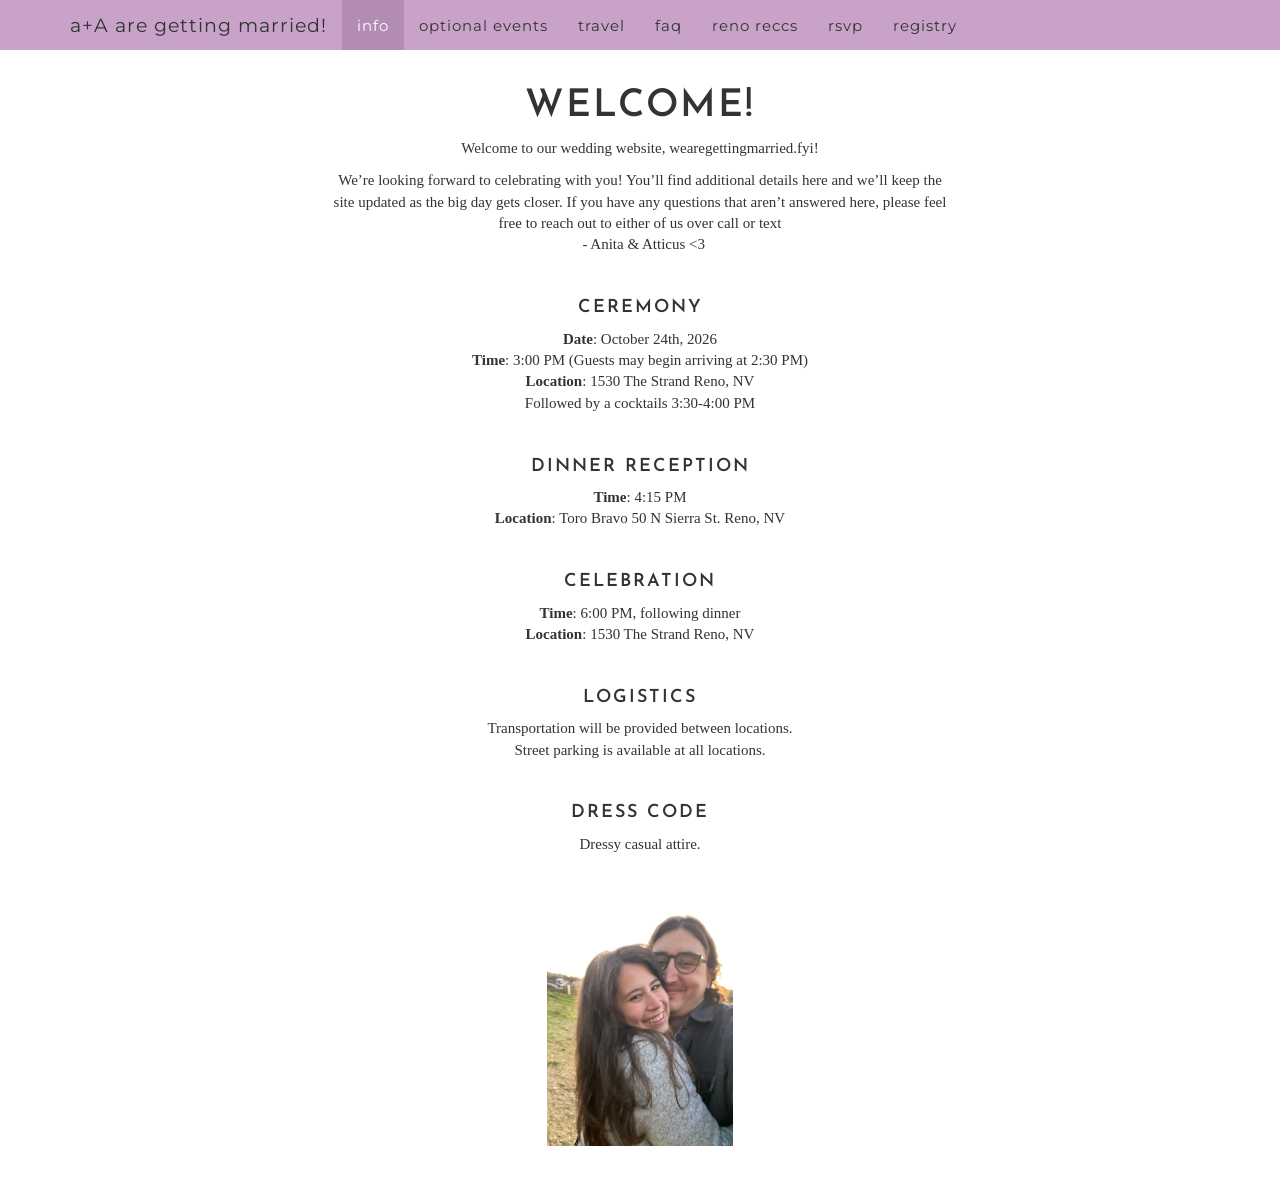
==== commit 25118ba4: "Add files via upload" ====
--- a/docs/index.html
+++ b/docs/index.html
@@ -247,7 +247,7 @@
   <a href="index.html">info</a>
 </li>
 <li>
-  <a href="schedule.html">schedule</a>
+  <a href="schedule.html">optional events</a>
 </li>
 <li>
   <a href="travel.html">travel</a>
@@ -301,14 +301,14 @@
 <strong>Time</strong>: 3:00 PM (Guests may begin arriving at 2:30
 PM)<br />
 <strong>Location</strong>: 1530 The Strand Reno, NV<br />
-Followed by a cocktail hour 3:30-4:15 PM<br />
+Followed by a cocktails 3:30-4:00 PM<br />
 </p>
 <p><br />
 </p>
 </div>
 <div id="dinner-reception" class="section level4">
 <h4>Dinner reception</h4>
-<p><strong>Time</strong>: 4:30 PM<br />
+<p><strong>Time</strong>: 4:15 PM<br />
 <strong>Location</strong>: Toro Bravo 50 N Sierra St. Reno, NV<br />
 </p>
 <p><br />
